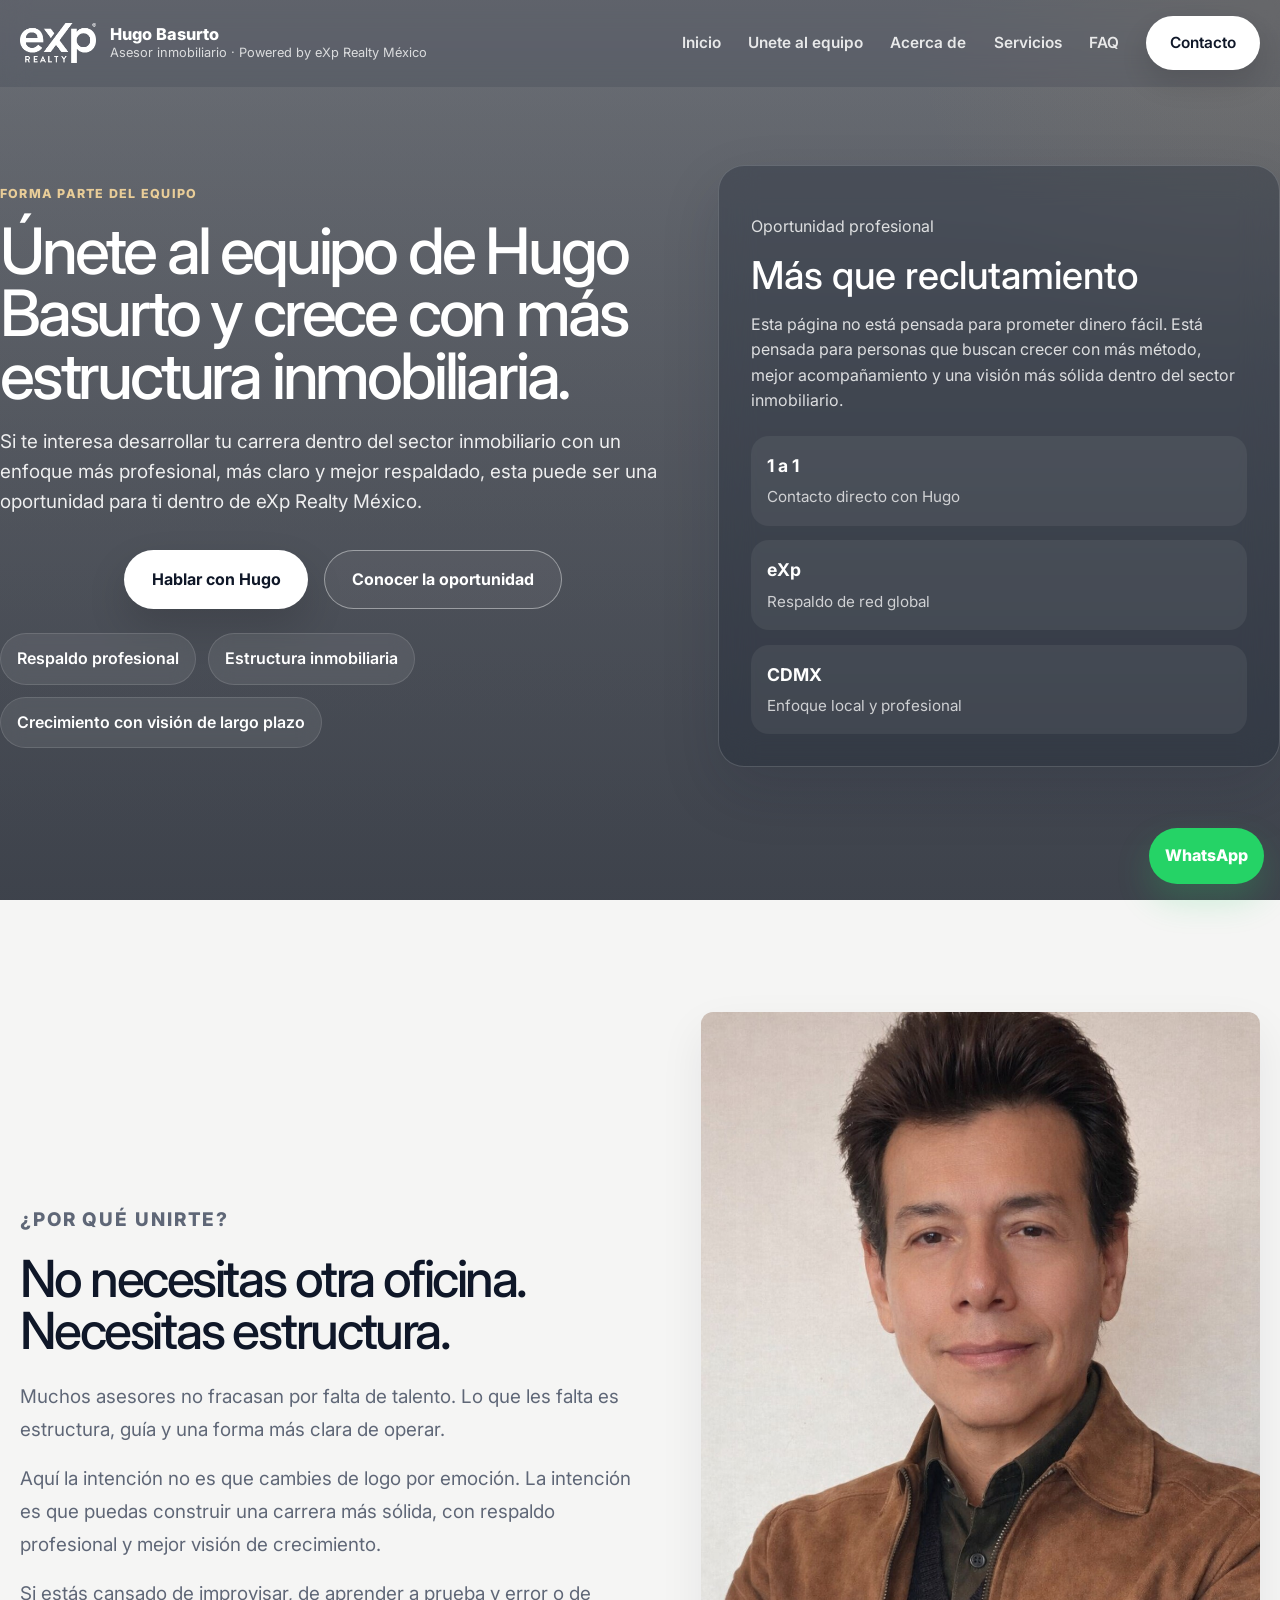
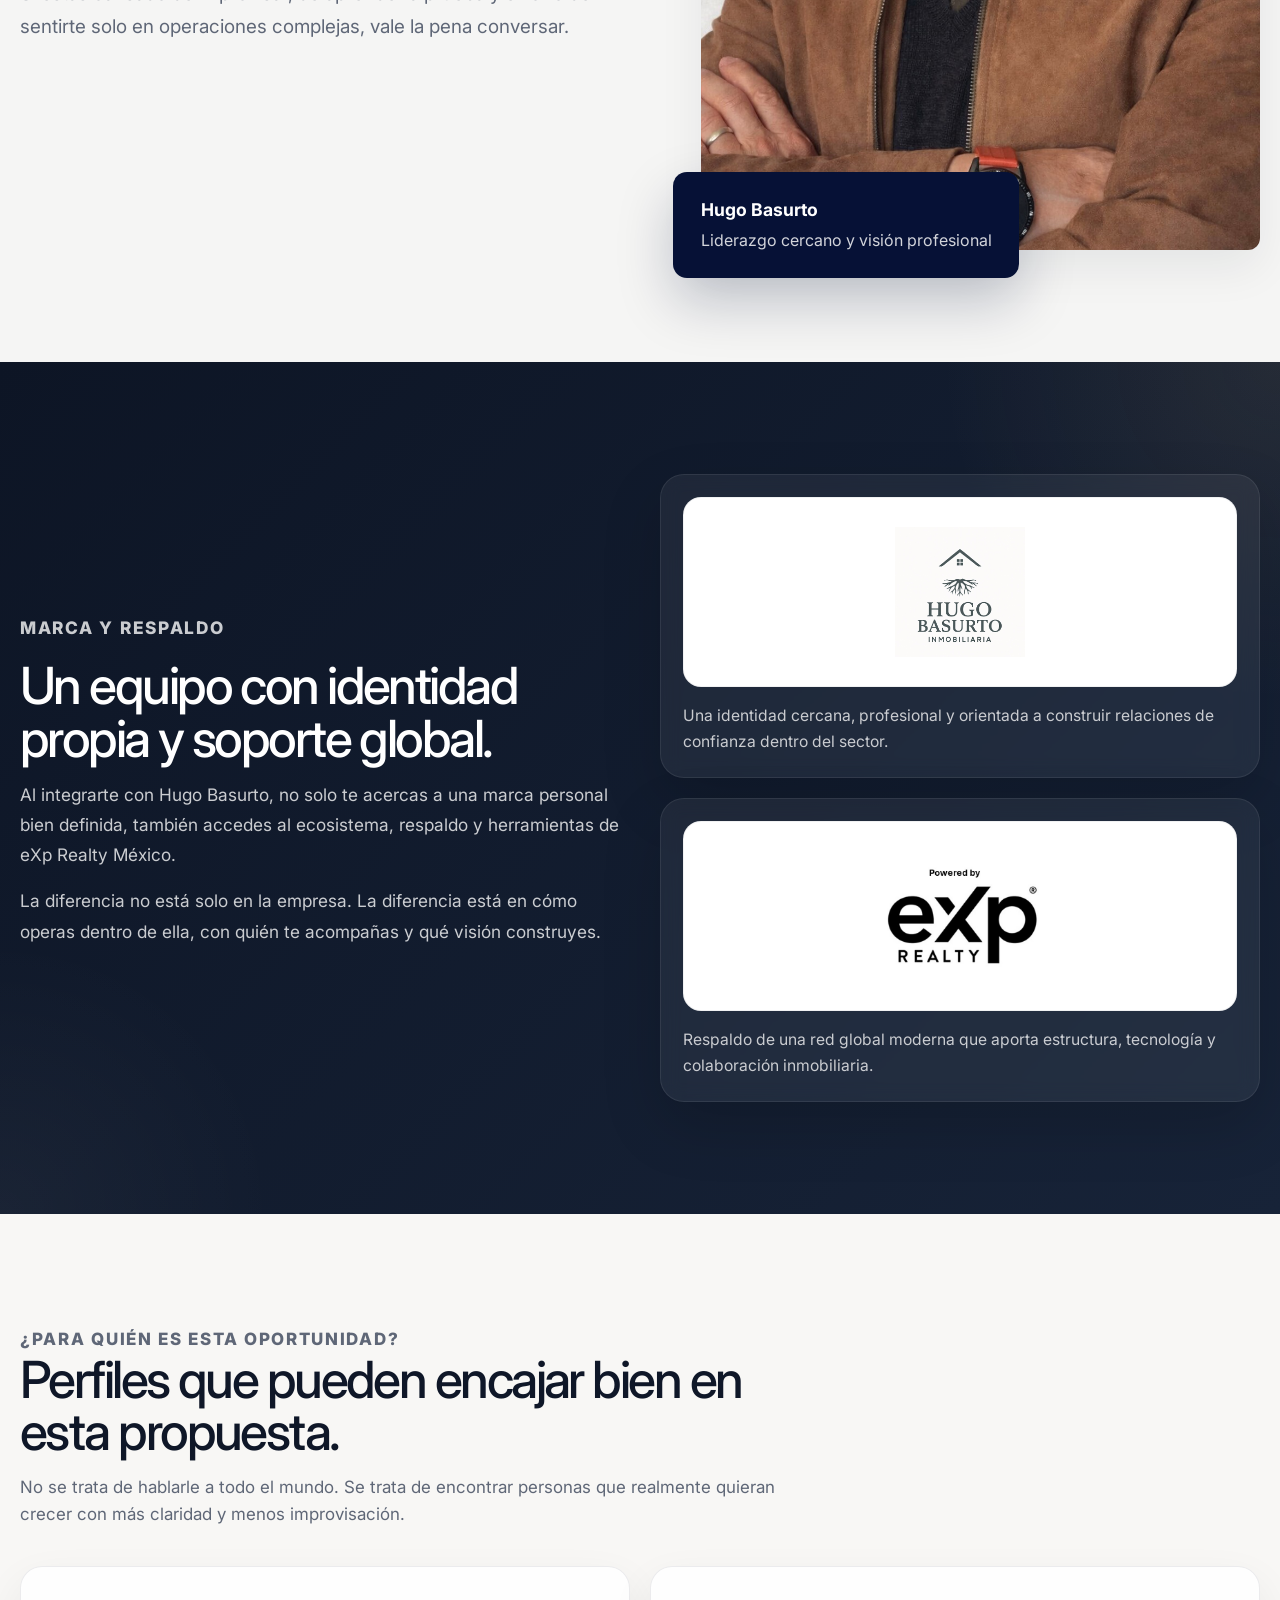
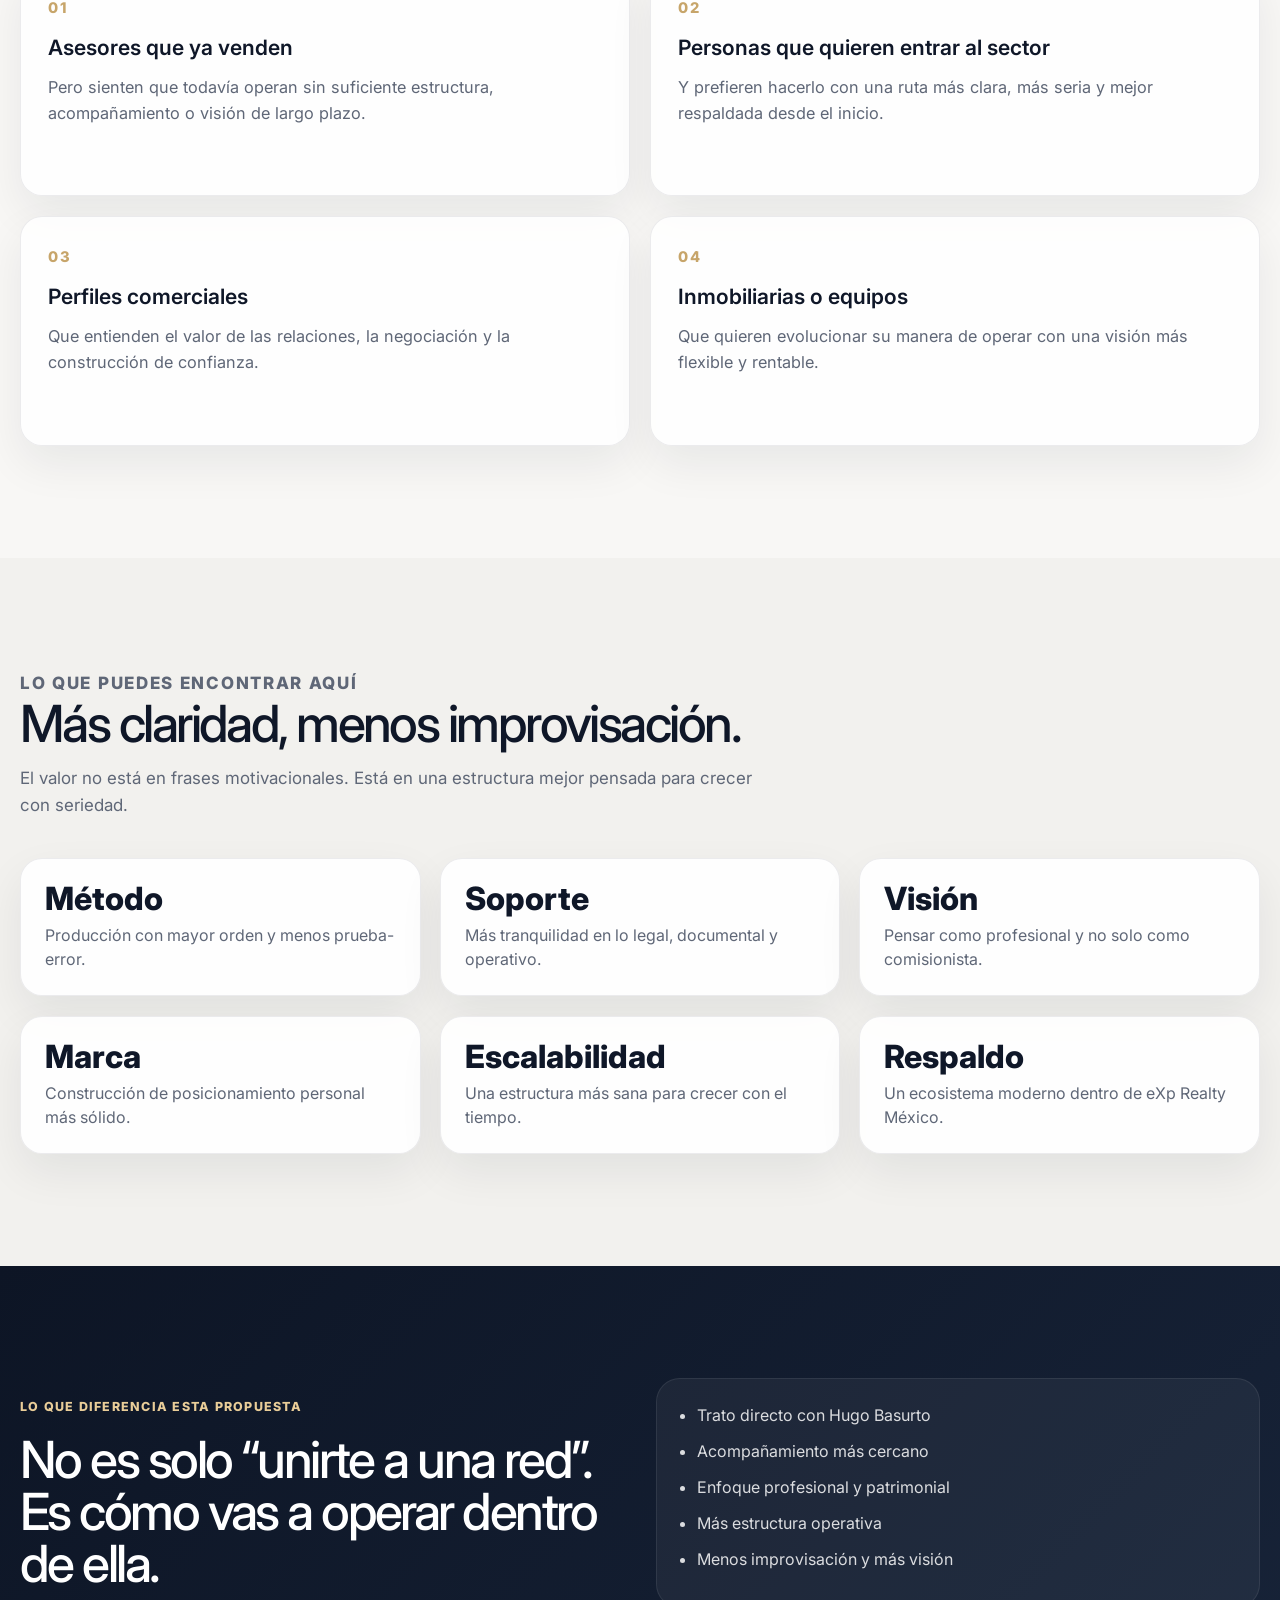
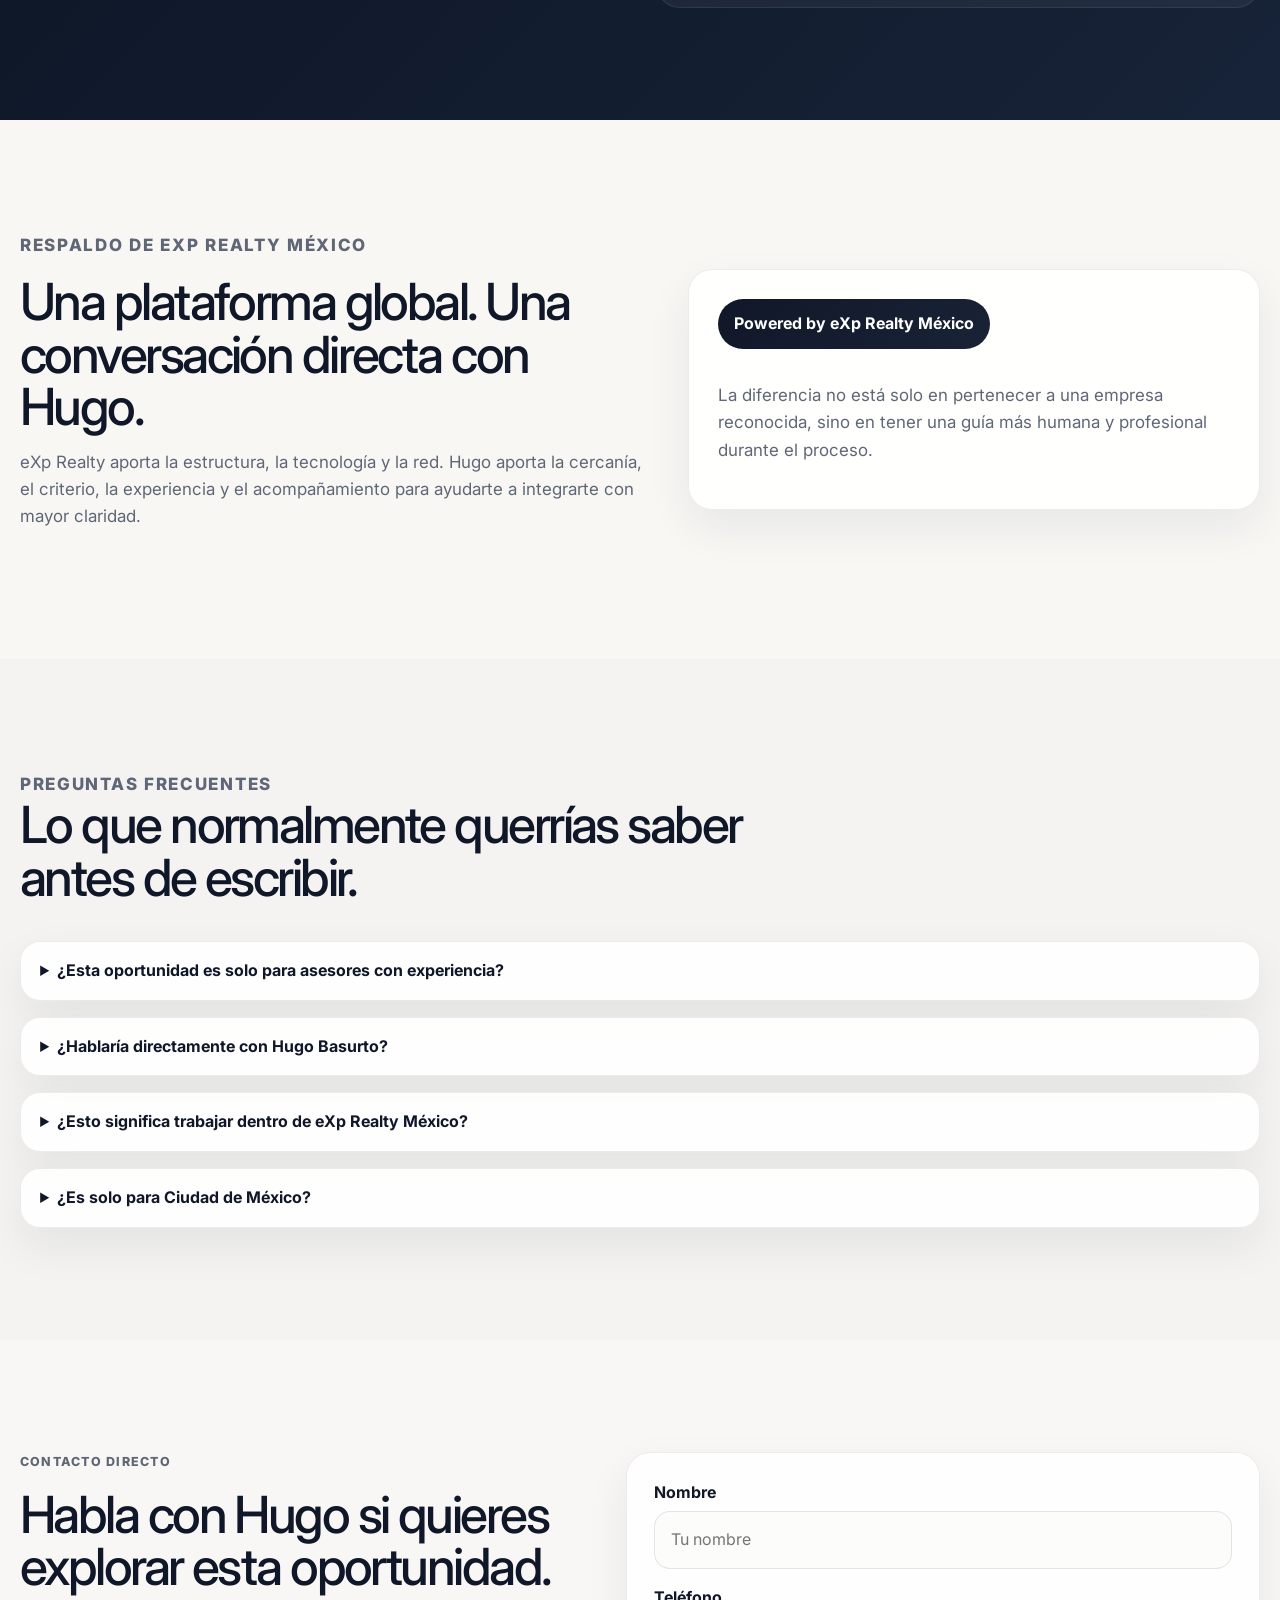
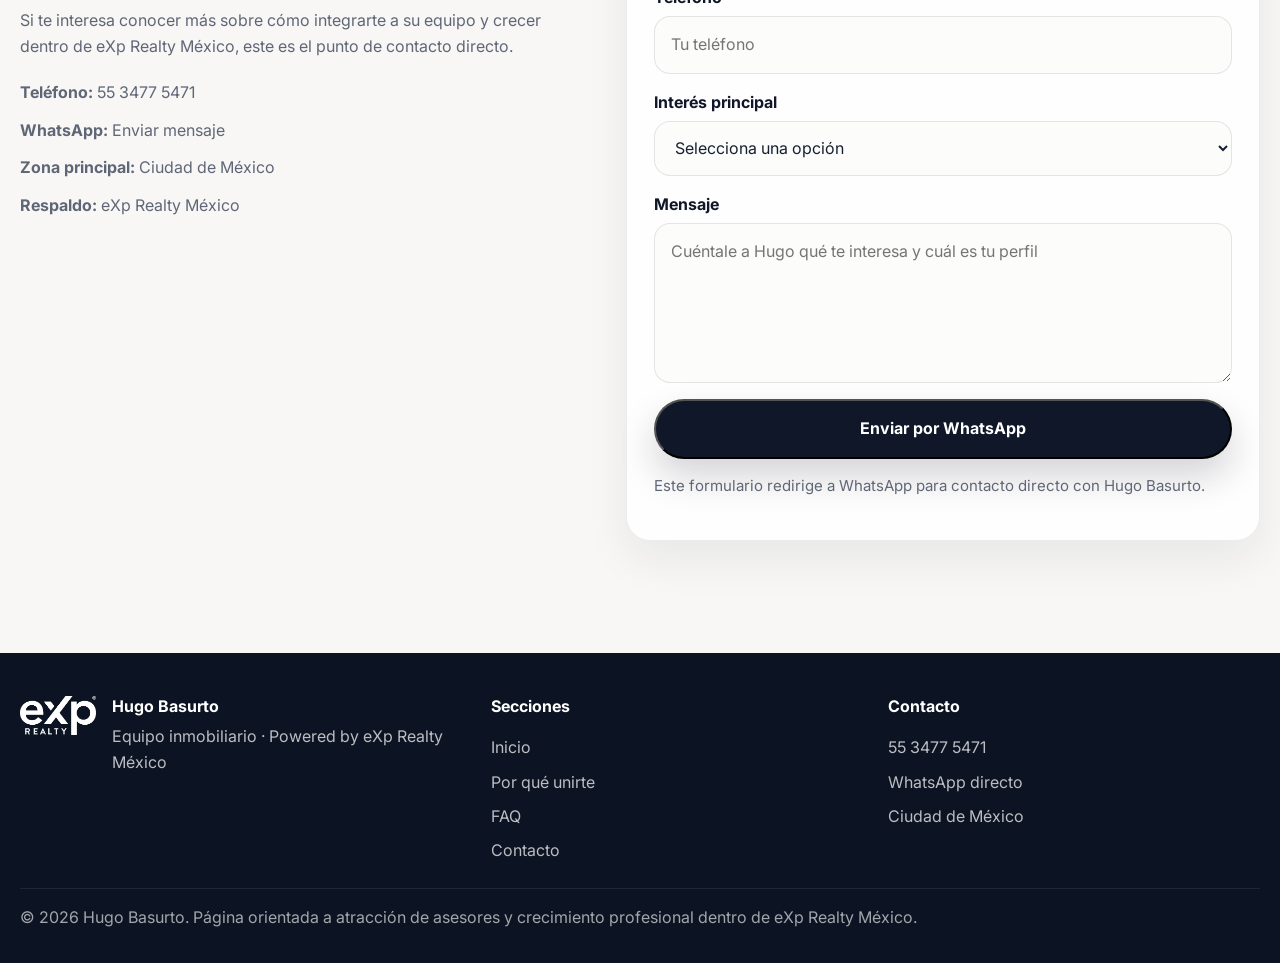
==== unete-equipo.html @ 496cf468 "Finish page, with out email and seo with dominio" ====
<!DOCTYPE html>
<html lang="es-MX">
<head>
  <meta charset="UTF-8" />
  <meta name="viewport" content="width=device-width, initial-scale=1.0" />

  <title>Únete al Equipo de Hugo Basurto | Crece como Asesor Inmobiliario en CDMX</title>
  <meta name="description" content="Únete al equipo de Hugo Basurto dentro de eXp Realty México. Una oportunidad para asesores inmobiliarios que buscan estructura, respaldo, visión profesional y crecimiento en CDMX." />
  <meta name="keywords" content="unete equipo inmobiliario CDMX, asesor inmobiliario eXp Realty México, trabajar en inmobiliaria CDMX, crecimiento asesor inmobiliario, Hugo Basurto equipo inmobiliario, eXp Realty México asesores" />
  <meta name="author" content="Ricardo Kelebra" />
  <meta name="robots" content="index,follow,max-image-preview:large,max-snippet:-1,max-video-preview:-1" />
  <meta name="theme-color" content="#0f1728" />

  <link rel="canonical" href="https://www.raiceshogarfeliz.com/unete-equipo" />

  <meta property="og:type" content="website" />
  <meta property="og:locale" content="es_MX" />
  <meta property="og:title" content="Únete al Equipo de Hugo Basurto" />
  <meta property="og:description" content="Crece como asesor inmobiliario con más estructura, respaldo y visión profesional dentro de eXp Realty México." />
  <meta property="og:url" content="https://www.raiceshogarfeliz.com/unete-equipo" />
  <meta property="og:site_name" content="Hugo Basurto | Equipo Inmobiliario" />
  <meta property="og:image" content="https://www.raiceshogarfeliz.com/assets/og-image.jpg" />

  <meta name="twitter:card" content="summary_large_image" />
  <meta name="twitter:title" content="Únete al Equipo de Hugo Basurto" />
  <meta name="twitter:description" content="Forma parte de un equipo inmobiliario con respaldo, estructura y crecimiento profesional en CDMX." />
  <meta name="twitter:image" content="https://www.raiceshogarfeliz.com/assets/og-image.jpg" />

  <link rel="preconnect" href="https://fonts.googleapis.com" />
  <link rel="preconnect" href="https://fonts.gstatic.com" crossorigin />
  <link href="https://fonts.googleapis.com/css2?family=Inter:wght@400;500;600;700;800&display=swap" rel="stylesheet" />
  <link rel="stylesheet" href="styles.css" />
  <link rel="icon" href="favicon.ico" sizes="any">

  <script type="application/ld+json">
  {
    "@context": "https://schema.org",
    "@graph": [
      {
        "@type": "WebPage",
        "@id": "https://www.raiceshogarfeliz.com/unete-equipo#webpage",
        "url": "https://www.raiceshogarfeliz.com/unete-equipo",
        "name": "Únete al Equipo de Hugo Basurto",
        "description": "Página para asesores inmobiliarios interesados en unirse al equipo de Hugo Basurto dentro de eXp Realty México."
      },
      {
        "@type": "Person",
        "@id": "https://www.raiceshogarfeliz.com/unete-equipo#hugo",
        "name": "Hugo Basurto",
        "jobTitle": "Asesor Inmobiliario",
        "worksFor": {
          "@type": "Organization",
          "name": "eXp Realty México"
        },
        "telephone": "+52-55-3477-5471",
        "url": "https://www.raiceshogarfeliz.com/unete-equipo"
      },
      {
        "@type": "FAQPage",
        "mainEntity": [
          {
            "@type": "Question",
            "name": "¿Esta oportunidad es solo para asesores con experiencia?",
            "acceptedAnswer": {
              "@type": "Answer",
              "text": "No necesariamente. Puede ser valiosa tanto para perfiles con experiencia como para personas que quieren entrar al sector con mejor estructura y acompañamiento."
            }
          },
          {
            "@type": "Question",
            "name": "¿Hablaría directamente con Hugo Basurto?",
            "acceptedAnswer": {
              "@type": "Answer",
              "text": "Sí. El contacto de esta página está pensado para que la conversación sea directa con Hugo."
            }
          },
          {
            "@type": "Question",
            "name": "¿Esto significa trabajar dentro de eXp Realty México?",
            "acceptedAnswer": {
              "@type": "Answer",
              "text": "Sí. La propuesta es integrarte al equipo de Hugo Basurto dentro del ecosistema y respaldo de eXp Realty México."
            }
          },
          {
            "@type": "Question",
            "name": "¿Es solo para Ciudad de México?",
            "acceptedAnswer": {
              "@type": "Answer",
              "text": "El enfoque principal está en CDMX, pero dependiendo del perfil y la conversación, puede haber apertura a otros contextos."
            }
          }
        ]
      }
    ]
  }
  </script>
</head>
<body>
  <a
    class="floating-whatsapp"
    href="https://wa.me/525534775471?text=Hola%20Hugo,%20me%20interesa%20unirme%20a%20tu%20equipo"
    target="_blank"
    rel="noopener"
  >
    WhatsApp
  </a>

  <header class="site-header">
    <div class="container nav-wrap">
      <a href="./index.html" class="brand">
        <span class="brand-mark">
          <img src="./img/exp-realty-logo.png" alt="Powered by eXp Realty" />
        </span>
        <span class="brand-text">
          <strong>Hugo Basurto</strong>
          <small>Asesor inmobiliario · Powered by eXp Realty México</small>
        </span>
      </a>

      <button class="nav-toggle" aria-label="Abrir menú" aria-expanded="false">☰</button>

      <nav class="site-nav">
        <a href="./index.html">Inicio</a>
        <a href="./unete-equipo.html">Unete al equipo</a>
        <a href="./index.html#sobre-hugo">Acerca de</a>
        <a href="./index.html#servicios">Servicios</a>
        <a href="#faq">FAQ</a>
        <a href="#contacto" class="btn btn-nav">Contacto</a>
      </nav>
    </div>
  </header>
  <main>
    <section class="team-hero" id="inicio">
      <div class="team-hero-overlay"></div>
      <div class="container team-hero-grid">
        <div class="team-hero-copy reveal">
          <p class="section-mini-title light">Forma parte del equipo</p>
          <h1>Únete al equipo de Hugo Basurto y crece con más estructura inmobiliaria.</h1>
          <p class="team-hero-text">
            Si te interesa desarrollar tu carrera dentro del sector inmobiliario con un enfoque más profesional,
            más claro y mejor respaldado, esta puede ser una oportunidad para ti dentro de eXp Realty México.
          </p>

          <div class="hero-actions">
            <a
              href="https://wa.me/525534775471?text=Hola%20Hugo,%20me%20interesa%20unirme%20a%20tu%20equipo"
              class="btn btn-light-solid"
              target="_blank"
              rel="noopener"
            >
              Hablar con Hugo
            </a>
            <a href="#porque-unirte" class="btn btn-outline-light">Conocer la oportunidad</a>
          </div>

          <div class="team-hero-points">
            <span>Respaldo profesional</span>
            <span>Estructura inmobiliaria</span>
            <span>Crecimiento con visión de largo plazo</span>
          </div>
        </div>

        <div class="team-hero-side reveal reveal-delay">
          <div class="team-side-card">
            <p class="mini-label">Oportunidad profesional</p>
            <h2>Más que reclutamiento</h2>
            <p>
              Esta página no está pensada para prometer dinero fácil. Está pensada para personas que buscan crecer
              con más método, mejor acompañamiento y una visión más sólida dentro del sector inmobiliario.
            </p>

            <div class="team-mini-stats">
              <article>
                <strong>1 a 1</strong>
                <span>Contacto directo con Hugo</span>
              </article>
              <article>
                <strong>eXp</strong>
                <span>Respaldo de red global</span>
              </article>
              <article>
                <strong>CDMX</strong>
                <span>Enfoque local y profesional</span>
              </article>
            </div>
          </div>
        </div>
      </div>
    </section>

    <section class="section section-editorial" id="porque-unirte">
      <div class="container editorial-grid">
        <div class="editorial-copy reveal">
          <p class="section-mini-title">¿Por qué unirte?</p>
          <h2>No necesitas otra oficina. Necesitas estructura.</h2>
          <p>
            Muchos asesores no fracasan por falta de talento. Lo que les falta es estructura, guía y una forma
            más clara de operar.
          </p>
          <p>
            Aquí la intención no es que cambies de logo por emoción. La intención es que puedas construir una
            carrera más sólida, con respaldo profesional y mejor visión de crecimiento.
          </p>
          <p>
            Si estás cansado de improvisar, de aprender a prueba y error o de sentirte solo en operaciones
            complejas, vale la pena conversar.
          </p>
        </div>

        <div class="editorial-photo-block reveal reveal-delay">
          <div class="editorial-photo-frame">
            <img src="./img/hugo_basurto.jpeg" alt="Hugo Basurto, liderazgo y acompañamiento inmobiliario" />
          </div>

          <div class="editorial-nameplate">
            <strong>Hugo Basurto</strong>
            <span>Liderazgo cercano y visión profesional</span>
          </div>
        </div>
      </div>
    </section>

    <section class="section section-brand-trust-dark">
      <div class="container brand-trust-grid">
        <div class="brand-trust-copy brand-trust-copy-light reveal">
          <p class="section-mini-title section-mini-title-gold">Marca y respaldo</p>
          <h2>Un equipo con identidad propia y soporte global.</h2>
          <p>
            Al integrarte con Hugo Basurto, no solo te acercas a una marca personal bien definida,
            también accedes al ecosistema, respaldo y herramientas de eXp Realty México.
          </p>
          <p>
            La diferencia no está solo en la empresa. La diferencia está en cómo operas dentro de ella,
            con quién te acompañas y qué visión construyes.
          </p>
        </div>

        <div class="brand-logo-cards reveal reveal-delay">
          <article class="logo-card-dark">
            <div class="logo-card-plate">
              <img src="./img/logo-hugo-basurto.jpeg" alt="Logo de Hugo Basurto Inmobiliaria" />
            </div>
            <p>Una identidad cercana, profesional y orientada a construir relaciones de confianza dentro del sector.</p>
          </article>

          <article class="logo-card-dark">
            <div class="logo-card-plate">
              <img src="./img/logo_exp.jpeg" alt="Powered by eXp Realty" />
            </div>
            <p>Respaldo de una red global moderna que aporta estructura, tecnología y colaboración inmobiliaria.</p>
          </article>
        </div>
      </div>
    </section>

    <section class="section services-section">
      <div class="container">
        <div class="section-heading reveal">
          <p class="section-mini-title">¿Para quién es esta oportunidad?</p>
          <h2>Perfiles que pueden encajar bien en esta propuesta.</h2>
          <p>
            No se trata de hablarle a todo el mundo. Se trata de encontrar personas que realmente quieran crecer
            con más claridad y menos improvisación.
          </p>
        </div>

        <div class="services-grid">
          <article class="service-card reveal">
            <span class="service-number">01</span>
            <h3>Asesores que ya venden</h3>
            <p>Pero sienten que todavía operan sin suficiente estructura, acompañamiento o visión de largo plazo.</p>
          </article>

          <article class="service-card reveal">
            <span class="service-number">02</span>
            <h3>Personas que quieren entrar al sector</h3>
            <p>Y prefieren hacerlo con una ruta más clara, más seria y mejor respaldada desde el inicio.</p>
          </article>

          <article class="service-card reveal">
            <span class="service-number">03</span>
            <h3>Perfiles comerciales</h3>
            <p>Que entienden el valor de las relaciones, la negociación y la construcción de confianza.</p>
          </article>

          <article class="service-card reveal">
            <span class="service-number">04</span>
            <h3>Inmobiliarias o equipos</h3>
            <p>Que quieren evolucionar su manera de operar con una visión más flexible y rentable.</p>
          </article>
        </div>
      </div>
    </section>

    <section class="section section-proof">
      <div class="container">
        <div class="section-heading reveal">
          <p class="section-mini-title">Lo que puedes encontrar aquí</p>
          <h2>Más claridad, menos improvisación.</h2>
          <p>
            El valor no está en frases motivacionales. Está en una estructura mejor pensada para crecer con seriedad.
          </p>
        </div>

        <div class="proof-grid">
          <article class="proof-card reveal">
            <strong>Método</strong>
            <span>Producción con mayor orden y menos prueba-error.</span>
          </article>

          <article class="proof-card reveal">
            <strong>Soporte</strong>
            <span>Más tranquilidad en lo legal, documental y operativo.</span>
          </article>

          <article class="proof-card reveal">
            <strong>Visión</strong>
            <span>Pensar como profesional y no solo como comisionista.</span>
          </article>

          <article class="proof-card reveal">
            <strong>Marca</strong>
            <span>Construcción de posicionamiento personal más sólido.</span>
          </article>

          <article class="proof-card reveal">
            <strong>Escalabilidad</strong>
            <span>Una estructura más sana para crecer con el tiempo.</span>
          </article>

          <article class="proof-card reveal">
            <strong>Respaldo</strong>
            <span>Un ecosistema moderno dentro de eXp Realty México.</span>
          </article>
        </div>
      </div>
    </section>

    <section class="section dark-band">
      <div class="container dark-band-grid">
        <div class="reveal">
          <p class="section-mini-title light">Lo que diferencia esta propuesta</p>
          <h2>No es solo “unirte a una red”. Es cómo vas a operar dentro de ella.</h2>
        </div>

        <div class="dark-list reveal reveal-delay">
          <ul>
            <li>Trato directo con Hugo Basurto</li>
            <li>Acompañamiento más cercano</li>
            <li>Enfoque profesional y patrimonial</li>
            <li>Más estructura operativa</li>
            <li>Menos improvisación y más visión</li>
          </ul>
        </div>
      </div>
    </section>

    <section class="section exp-section">
      <div class="container exp-grid">
        <div class="reveal">
          <p class="section-mini-title">Respaldo de eXp Realty México</p>
          <h2>Una plataforma global. Una conversación directa con Hugo.</h2>
          <p>
            eXp Realty aporta la estructura, la tecnología y la red. Hugo aporta la cercanía,
            el criterio, la experiencia y el acompañamiento para ayudarte a integrarte con mayor claridad.
          </p>
        </div>

        <div class="exp-badge-box reveal reveal-delay">
          <span class="exp-badge">Powered by eXp Realty México</span>
          <p>
            La diferencia no está solo en pertenecer a una empresa reconocida, sino en tener una guía más humana
            y profesional durante el proceso.
          </p>
        </div>
      </div>
    </section>

    <section class="section faq-section" id="faq">
      <div class="container">
        <div class="section-heading reveal">
          <p class="section-mini-title">Preguntas frecuentes</p>
          <h2>Lo que normalmente querrías saber antes de escribir.</h2>
        </div>

        <div class="faq-list reveal">
          <details class="faq-item">
            <summary>¿Esta oportunidad es solo para asesores con experiencia?</summary>
            <p>No necesariamente. Puede ser valiosa tanto para perfiles con experiencia como para personas que quieren entrar al sector con mejor estructura y acompañamiento.</p>
          </details>

          <details class="faq-item">
            <summary>¿Hablaría directamente con Hugo Basurto?</summary>
            <p>Sí. El contacto de esta página está pensado para que la conversación sea directa con Hugo.</p>
          </details>

          <details class="faq-item">
            <summary>¿Esto significa trabajar dentro de eXp Realty México?</summary>
            <p>Sí. La propuesta es integrarte al equipo de Hugo Basurto dentro del ecosistema y respaldo de eXp Realty México.</p>
          </details>

          <details class="faq-item">
            <summary>¿Es solo para Ciudad de México?</summary>
            <p>El enfoque principal está en CDMX, pero dependiendo del perfil y la conversación, puede haber apertura a otros contextos.</p>
          </details>
        </div>
      </div>
    </section>

    <section class="section contact-section" id="contacto">
      <div class="container contact-grid">
        <div class="contact-copy reveal">
          <p class="section-mini-title">Contacto directo</p>
          <h2>Habla con Hugo si quieres explorar esta oportunidad.</h2>
          <p>
            Si te interesa conocer más sobre cómo integrarte a su equipo y crecer dentro de eXp Realty México,
            este es el punto de contacto directo.
          </p>

          <ul class="contact-list">
            <li><strong>Teléfono:</strong> <a href="tel:+525534775471">55 3477 5471</a></li>
            <li><strong>WhatsApp:</strong> <a href="https://wa.me/525534775471" target="_blank" rel="noopener">Enviar mensaje</a></li>
            <li><strong>Zona principal:</strong> Ciudad de México</li>
            <li><strong>Respaldo:</strong> eXp Realty México</li>
          </ul>
        </div>

        <form class="contact-form reveal reveal-delay" id="leadForm">
          <div class="form-row">
            <label for="nombre">Nombre</label>
            <input type="text" id="nombre" name="nombre" placeholder="Tu nombre" required />
          </div>

          <div class="form-row">
            <label for="telefono">Teléfono</label>
            <input type="tel" id="telefono" name="telefono" placeholder="Tu teléfono" required />
          </div>

          <div class="form-row">
            <label for="servicio">Interés principal</label>
            <select id="servicio" name="servicio" required>
              <option value="">Selecciona una opción</option>
              <option>Quiero unirme al equipo</option>
              <option>Quiero conocer más sobre eXp Realty</option>
              <option>Tengo experiencia como asesor</option>
              <option>Estoy empezando en el sector</option>
              <option>Quiero hablar directamente con Hugo</option>
            </select>
          </div>

          <div class="form-row">
            <label for="mensaje">Mensaje</label>
            <textarea id="mensaje" name="mensaje" rows="5" placeholder="Cuéntale a Hugo qué te interesa y cuál es tu perfil"></textarea>
          </div>

          <button type="submit" class="btn btn-primary btn-full">Enviar por WhatsApp</button>
          <p class="form-note">Este formulario redirige a WhatsApp para contacto directo con Hugo Basurto.</p>
        </form>
      </div>
    </section>
  </main>

  <footer class="site-footer">
    <div class="container footer-grid">
      <div>
        <div class="footer-brand">
          <span class="footer-logo">
            <img src="./img/exp-realty-logo.png" alt="Powered by eXp Realty" />
          </span>
          <div>
            <strong>Hugo Basurto</strong>
            <p>Equipo inmobiliario · Powered by eXp Realty México</p>
          </div>
        </div>
      </div>

      <div class="footer-column">
        <h3>Secciones</h3>
        <a href="#inicio">Inicio</a>
        <a href="#porque-unirte">Por qué unirte</a>
        <a href="#faq">FAQ</a>
        <a href="#contacto">Contacto</a>
      </div>

      <div class="footer-column">
        <h3>Contacto</h3>
        <a href="tel:+525534775471">55 3477 5471</a>
        <a href="https://wa.me/525534775471" target="_blank" rel="noopener">WhatsApp directo</a>
        <span>Ciudad de México</span>
      </div>
    </div>

    <div class="container footer-bottom">
      <p>© 2026 Hugo Basurto. Página orientada a atracción de asesores y crecimiento profesional dentro de eXp Realty México.</p>
    </div>
  </footer>

  <script src="script.js"></script>
</body>
</html>
---- styles.css ----
:root {
  --navy: #0f1728;
  --navy-soft: #1a2336;
  --gold: #c7a56a;
  --gold-soft: #f4ebdd;
  --ivory: #f7f6f3;
  --stone: #ebe8e3;
  --bg: #f3f3f2;
  --white: #ffffff;
  --text: #172033;
  --muted: #5f6777;
  --border: rgba(15, 23, 40, 0.08);
  --shadow-soft: 0 18px 45px rgba(15, 23, 40, 0.07);
  --shadow-card: 0 24px 60px rgba(15, 23, 40, 0.14);
  --radius-xl: 28px;
  --radius-lg: 20px;
  --radius-md: 14px;
  --container: 1240px;
}

* {
  box-sizing: border-box;
}

html {
  scroll-behavior: smooth;
}

body {
  margin: 0;
  font-family: "Inter", sans-serif;
  background: var(--bg);
  color: var(--text);
  line-height: 1.6;
  overflow-x: hidden;
}

img {
  max-width: 100%;
  display: block;
}

a {
  color: inherit;
  text-decoration: none;
}

button,
input,
select,
textarea {
  font: inherit;
}

.container {
  width: min(var(--container), calc(100% - 2rem));
  margin: 0 auto;
}

/* =========================
   HEADER
========================= */

.site-header {
  position: fixed;
  top: 0;
  left: 0;
  width: 100%;
  z-index: 1000;
  background: rgba(15, 23, 40, 0.12);
  backdrop-filter: blur(14px);
  -webkit-backdrop-filter: blur(14px);
  border-bottom: 1px solid transparent;
  transition: background 0.35s ease, box-shadow 0.35s ease, border-color 0.35s ease;
}

.site-header.scrolled {
  background: rgba(12, 20, 35, 0.82);
  border-bottom: 1px solid rgba(255, 255, 255, 0.08);
  box-shadow: 0 18px 40px rgba(0, 0, 0, 0.16);
}

.nav-wrap {
  min-height: 86px;
  display: flex;
  align-items: center;
  justify-content: space-between;
  gap: 1rem;
}

.brand {
  display: flex;
  align-items: center;
  gap: 0.9rem;
  flex-shrink: 0;
  transition: transform 0.25s ease;
}

.brand:hover {
  transform: translateY(-1px);
}

.brand-mark {
  width: 76px;
  height: 42px;
  display: flex;
  align-items: center;
  justify-content: center;
  transition: transform 0.28s ease;
  flex-shrink: 0;
}

.brand-mark img {
  width: 100%;
  height: 100%;
  object-fit: contain;
}

.brand:hover .brand-mark {
  transform: scale(1.03);
}

.brand-text {
  display: flex;
  flex-direction: column;
  line-height: 1.08;
}

.brand-text strong {
  color: var(--white);
  font-size: 1.02rem;
  font-weight: 800;
}

.brand-text small {
  color: rgba(255, 255, 255, 0.78);
  font-size: 0.8rem;
  margin-top: 0.18rem;
}

.site-nav {
  display: flex;
  align-items: center;
  gap: 1.7rem;
}

.site-nav a {
  position: relative;
  color: rgba(255, 255, 255, 0.86);
  font-weight: 600;
  font-size: 0.96rem;
  transition: color 0.25s ease, transform 0.25s ease, opacity 0.25s ease;
}

.site-nav a:not(.btn-nav)::after {
  content: "";
  position: absolute;
  left: 0;
  bottom: -0.42rem;
  width: 0;
  height: 1px;
  background: rgba(255, 255, 255, 0.95);
  transition: width 0.28s ease;
}

.site-nav a:hover {
  color: var(--white);
  transform: translateY(-1px);
}

.site-nav a:not(.btn-nav):hover::after,
.site-nav a.active:not(.btn-nav)::after {
  width: 100%;
}

.site-nav a.active {
  color: var(--white);
}

.nav-toggle {
  display: none;
  border: 0;
  background: transparent;
  color: var(--white);
  font-size: 1.7rem;
  cursor: pointer;
  transition: transform 0.2s ease, opacity 0.2s ease;
}

.nav-toggle:hover {
  transform: scale(1.08);
  opacity: 0.88;
}

.btn {
  display: inline-flex;
  align-items: center;
  justify-content: center;
  border-radius: 999px;
  font-weight: 700;
  transition: transform 0.22s ease, box-shadow 0.22s ease, background 0.22s ease, color 0.22s ease;
}

.btn:hover {
  transform: translateY(-2px);
}

.btn-nav {
  background: var(--white);
  color: var(--navy) !important;
  padding: 0.95rem 1.5rem;
  box-shadow: 0 14px 28px rgba(0, 0, 0, 0.12);
}

.btn-nav:hover {
  transform: translateY(-2px) scale(1.02);
  box-shadow: 0 18px 34px rgba(0, 0, 0, 0.16);
  background: #f7f7f7;
}

.btn-primary {
  background: var(--navy);
  color: var(--white);
  padding: 0.95rem 1.5rem;
  box-shadow: 0 18px 36px rgba(15, 23, 40, 0.18);
}

.btn-full {
  width: 100%;
}

/* =========================
   HERO PREMIUM
========================= */

.hero-luxury {
  position: relative;
  min-height: 100vh;
  display: flex;
  align-items: center;
  background:
    linear-gradient(rgba(10, 16, 28, 0.34), rgba(10, 16, 28, 0.52)),
    url("https://www.construyehogar.com/wp-content/uploads/2016/01/Casa-moderna-un-piso.jpg") center center / cover no-repeat;
  overflow: hidden;
}

.hero-overlay {
  position: absolute;
  inset: 0;
  background:
    linear-gradient(180deg, rgba(10, 16, 28, 0.18) 0%, rgba(10, 16, 28, 0.44) 100%);
}

.hero-luxury-content {
  position: relative;
  z-index: 2;
  display: flex;
  justify-content: center;
  padding-top: 5rem;
  padding-bottom: 4rem;
}

.hero-glass-card {
  width: 100%;
  max-width: 980px;
  padding: 3.2rem 3rem;
  border-radius: 26px;
  background: rgba(19, 27, 43, 0.26);
  backdrop-filter: blur(18px);
  -webkit-backdrop-filter: blur(18px);
  border: 1px solid rgba(255, 255, 255, 0.18);
  box-shadow: var(--shadow-card);
  text-align: center;
}

.hero-kicker {
  margin: 0 0 1rem;
  color: rgba(255, 255, 255, 0.76);
  text-transform: uppercase;
  letter-spacing: 0.1em;
  font-size: 0.8rem;
  font-weight: 700;
}

.hero-luxury h1 {
  margin: 0 0 1.2rem;
  color: var(--white);
  font-size: clamp(2.8rem, 5vw, 5.1rem);
  line-height: 0.98;
  font-weight: 500;
  letter-spacing: -0.05em;
}

.hero-description {
  max-width: 760px;
  margin: 0 auto;
  color: rgba(255, 255, 255, 0.9);
  font-size: 1.28rem;
  line-height: 1.45;
}

.hero-actions {
  margin-top: 2rem;
  display: flex;
  justify-content: center;
  gap: 1rem;
  flex-wrap: wrap;
}

.btn-light-solid {
  background: var(--white);
  color: var(--navy);
  border-radius: 999px;
  padding: 1rem 1.7rem;
  font-weight: 700;
  box-shadow: 0 18px 40px rgba(0, 0, 0, 0.14);
}

.btn-outline-light {
  border: 1px solid rgba(255, 255, 255, 0.42);
  color: var(--white);
  border-radius: 999px;
  padding: 1rem 1.7rem;
  font-weight: 700;
  background: rgba(255, 255, 255, 0.05);
}

.hero-scroll-indicator {
  position: absolute;
  left: 50%;
  bottom: 1.8rem;
  transform: translateX(-50%);
  z-index: 2;
  color: var(--white);
  font-size: 2rem;
  opacity: 0.85;
}

/* =========================
   GENERALES
========================= */

.section {
  padding: 7rem 0;
}

.section-heading {
  max-width: 760px;
  margin-bottom: 2.4rem;
}

.section-heading h2 {
  margin: 0 0 1rem;
  font-size: clamp(2rem, 4vw, 4rem);
  line-height: 1.02;
  letter-spacing: -0.05em;
  font-weight: 500;
  color: var(--navy);
}

.section-heading p {
  margin: 0;
  color: var(--muted);
  font-size: 1.06rem;
}

.section-mini-title {
  margin: 0 0 1rem;
  color: var(--gold);
  font-weight: 800;
  text-transform: uppercase;
  letter-spacing: 0.1em;
  font-size: 0.78rem;
}

.section-mini-title.light {
  color: #e9cd98;
}

.section-mini-title-gold {
  color: #e3c48e;
}

/* =========================
   EDITORIAL / SOBRE HUGO
========================= */

.section-editorial {
  background: #f5f5f4;
}

.editorial-grid {
  display: grid;
  grid-template-columns: 1.05fr 0.95fr;
  gap: 4rem;
  align-items: center;
}

.editorial-copy h2 {
  margin: 0 0 1.5rem;
  font-size: clamp(2.2rem, 4vw, 4.3rem);
  line-height: 1.02;
  letter-spacing: -0.05em;
  font-weight: 500;
  color: var(--navy);
}

.editorial-copy p {
  margin: 0 0 1rem;
  max-width: 720px;
  color: var(--muted);
  font-size: 1.18rem;
  line-height: 1.75;
}

.editorial-actions {
  margin-top: 2rem;
  display: flex;
  gap: 1.4rem;
  flex-wrap: wrap;
}

.link-action {
  color: var(--navy);
  font-weight: 700;
  font-size: 1.02rem;
  position: relative;
}

.link-action::after {
  content: "";
  display: block;
  width: 100%;
  height: 1px;
  background: var(--navy);
  margin-top: 0.35rem;
}

.link-action.secondary {
  color: var(--gold);
}

.link-action.secondary::after {
  background: var(--gold);
}

.editorial-photo-block {
  position: relative;
}

.editorial-photo-frame {
  border-radius: 12px;
  overflow: hidden;
  background: #eceae8;
  box-shadow: var(--shadow-soft);
}

.editorial-photo-frame img {
  width: 100%;
  height: 100%;
  object-fit: cover;
}

.editorial-nameplate {
  position: absolute;
  left: -28px;
  bottom: -28px;
  min-width: 260px;
  background: #061136;
  color: var(--white);
  border-radius: 14px;
  padding: 1.5rem 1.7rem;
  box-shadow: 0 24px 55px rgba(6, 17, 54, 0.22);
}

.editorial-nameplate strong {
  display: block;
  font-size: 1.1rem;
  margin-bottom: 0.25rem;
}

.editorial-nameplate span {
  color: rgba(255, 255, 255, 0.82);
}

/* =========================
   BRAND / TRUST DARK
========================= */

.section-brand-trust-dark {
  background: linear-gradient(135deg, #0d1525 0%, #172338 100%);
  position: relative;
  overflow: hidden;
}

.section-brand-trust-dark::before {
  content: "";
  position: absolute;
  inset: 0;
  background:
    radial-gradient(circle at top right, rgba(199, 165, 106, 0.10), transparent 22%),
    radial-gradient(circle at bottom left, rgba(255, 255, 255, 0.04), transparent 18%);
  pointer-events: none;
}

.section-brand-trust-dark .brand-trust-grid {
  position: relative;
  z-index: 1;
}

.brand-trust-grid {
  display: grid;
  grid-template-columns: 1fr 1fr;
  gap: 2.5rem;
  align-items: center;
}

.brand-trust-copy-light h2 {
  margin: 0 0 1rem;
  font-size: clamp(2rem, 4vw, 4rem);
  line-height: 1.02;
  letter-spacing: -0.05em;
  font-weight: 500;
  color: #ffffff;
}

.brand-trust-copy-light p {
  margin: 0 0 1rem;
  color: rgba(255, 255, 255, 0.78);
  font-size: 1.08rem;
  line-height: 1.75;
  max-width: 700px;
}

.brand-logo-cards {
  display: grid;
  gap: 1.2rem;
}

.logo-card-dark {
  background: rgba(255, 255, 255, 0.06);
  border: 1px solid rgba(255, 255, 255, 0.08);
  border-radius: 24px;
  padding: 1.4rem;
  box-shadow: 0 24px 60px rgba(0, 0, 0, 0.16);
  backdrop-filter: blur(10px);
  -webkit-backdrop-filter: blur(10px);
}

.logo-card-plate {
  background-color: #ffffff;
  border: 1px solid rgba(15, 23, 40, 0.06);
  border-radius: 18px;
  min-height: 190px;
  display: flex;
  align-items: center;
  justify-content: center;
  padding: 1.4rem;
  overflow: hidden;
}

.logo-card-plate img {
  max-width: 100%;
  max-height: 130px;
  object-fit: contain;
  display: block;
}

.logo-card-dark p {
  margin: 1rem 0 0;
  color: rgba(255, 255, 255, 0.76);
  font-size: 0.98rem;
  line-height: 1.65;
}

/* =========================
   VISUAL SHOWCASE
========================= */

.section-visual-showcase {
  background: #f1f1f0;
  padding-top: 2rem;
  padding-bottom: 6rem;
}

.visual-grid {
  display: grid;
  grid-template-columns: repeat(3, 1fr);
  gap: 2rem;
}

.visual-card {
  border-radius: 12px;
  overflow: hidden;
  background: var(--white);
  box-shadow: 0 18px 40px rgba(15, 23, 40, 0.08);
}

.visual-card img {
  width: 100%;
  height: 420px;
  object-fit: cover;
  display: block;
}

/* =========================
   SERVICES
========================= */

.services-section {
  background: #f8f7f5;
}

.services-grid {
  display: grid;
  grid-template-columns: repeat(2, 1fr);
  gap: 1.2rem;
}

.service-card {
  min-height: 230px;
  background: rgba(255, 255, 255, 0.84);
  border: 1px solid rgba(15, 23, 40, 0.08);
  border-radius: 22px;
  padding: 1.7rem;
  box-shadow: var(--shadow-soft);
}

.service-number {
  display: inline-block;
  margin-bottom: 1rem;
  color: var(--gold);
  font-weight: 800;
  font-size: 0.92rem;
  letter-spacing: 0.12em;
}

.service-card h3 {
  margin: 0 0 0.85rem;
  color: var(--navy);
  font-size: 1.32rem;
  font-weight: 600;
  line-height: 1.15;
}

.service-card p {
  margin: 0;
  color: var(--muted);
  font-size: 1.02rem;
}

/* =========================
   PROOF
========================= */

.section-proof {
  background: #f2f1ee;
}

.proof-grid {
  display: grid;
  grid-template-columns: repeat(3, 1fr);
  gap: 1.2rem;
}

.proof-card {
  background: rgba(255, 255, 255, 0.9);
  border: 1px solid rgba(15, 23, 40, 0.08);
  border-radius: 22px;
  padding: 1.5rem;
  box-shadow: var(--shadow-soft);
}

.proof-card strong {
  display: block;
  color: var(--navy);
  font-size: 2rem;
  line-height: 1;
  margin-bottom: 0.55rem;
  font-weight: 800;
}

.proof-card span {
  display: block;
  color: var(--muted);
  font-size: 1rem;
  line-height: 1.5;
}

.proof-logo-row {
  margin-top: 2rem;
  display: grid;
  grid-template-columns: 260px 1fr;
  gap: 1.5rem;
  align-items: center;
}

.proof-logo-box {
  background: #fff;
  border: 1px solid rgba(15, 23, 40, 0.06);
  border-radius: 20px;
  padding: 1rem;
  min-height: 150px;
  display: flex;
  align-items: center;
  justify-content: center;
  box-shadow: var(--shadow-soft);
}

.proof-logo-box img {
  max-width: 100%;
  max-height: 100px;
  object-fit: contain;
}

.proof-logo-row p {
  margin: 0;
  color: var(--muted);
  font-size: 1.04rem;
  line-height: 1.75;
}

/* =========================
   DARK BAND
========================= */

.dark-band {
  background: linear-gradient(135deg, #0d1525 0%, #172338 100%);
  color: var(--white);
}

.dark-band-grid {
  display: grid;
  grid-template-columns: 1fr 1fr;
  gap: 2rem;
  align-items: center;
}

.dark-band h2 {
  margin: 0;
  color: var(--white);
  font-size: clamp(2rem, 4vw, 4rem);
  line-height: 1.02;
  letter-spacing: -0.05em;
  font-weight: 500;
}

.dark-list {
  background: rgba(255, 255, 255, 0.05);
  border: 1px solid rgba(255, 255, 255, 0.08);
  border-radius: 24px;
  padding: 1.5rem;
}

.dark-list ul {
  margin: 0;
  padding-left: 1rem;
}

.dark-list li {
  color: rgba(255, 255, 255, 0.84);
  margin-bottom: 0.65rem;
}

/* =========================
   PROCESS
========================= */

.process-section {
  background: #f4f3f1;
}

.process-grid {
  display: grid;
  grid-template-columns: repeat(2, 1fr);
  gap: 1.3rem;
}

.process-card {
  background: rgba(255, 255, 255, 0.88);
  border: 1px solid rgba(15, 23, 40, 0.08);
  border-radius: 22px;
  padding: 1.7rem;
  box-shadow: var(--shadow-soft);
}

.process-step {
  display: inline-block;
  margin-bottom: 0.9rem;
  background: var(--gold-soft);
  color: #8b6a33;
  padding: 0.48rem 0.76rem;
  border-radius: 999px;
  font-weight: 700;
  font-size: 0.84rem;
}

.process-card h3 {
  margin: 0 0 1rem;
  color: var(--navy);
  font-size: 1.3rem;
  font-weight: 600;
}

.process-card ol {
  margin: 0;
  padding-left: 1rem;
}

.process-card li {
  color: var(--muted);
  margin-bottom: 0.55rem;
}

/* =========================
   EXP
========================= */

.exp-section {
  background: #f8f7f4;
}

.exp-grid {
  display: grid;
  grid-template-columns: 1fr 0.9fr;
  gap: 2rem;
  align-items: center;
}

.exp-grid h2 {
  margin: 0 0 1rem;
  font-size: clamp(2rem, 4vw, 4rem);
  line-height: 1.02;
  letter-spacing: -0.05em;
  font-weight: 500;
  color: var(--navy);
}

.exp-grid p {
  color: var(--muted);
  font-size: 1.06rem;
}

.exp-badge-box {
  background: rgba(255, 255, 255, 0.9);
  border: 1px solid rgba(15, 23, 40, 0.08);
  border-radius: 24px;
  padding: 1.8rem;
  box-shadow: var(--shadow-soft);
}

.exp-badge {
  display: inline-block;
  background: linear-gradient(135deg, var(--navy), var(--navy-soft));
  color: var(--white);
  padding: 0.78rem 1rem;
  border-radius: 999px;
  font-weight: 700;
  margin-bottom: 1rem;
}

/* =========================
   FAQ
========================= */

.faq-section {
  background: #f4f3f1;
}

.faq-list {
  display: grid;
  gap: 1rem;
}

.faq-item {
  background: rgba(255, 255, 255, 0.9);
  border: 1px solid rgba(15, 23, 40, 0.08);
  border-radius: 20px;
  padding: 1rem 1.2rem;
  box-shadow: var(--shadow-soft);
}

.faq-item[open] {
  border-color: #e7d6b5;
  box-shadow: 0 20px 40px rgba(15, 23, 40, 0.06);
}

summary {
  cursor: pointer;
  color: var(--navy);
  font-weight: 700;
}

.faq-item p {
  margin: 0.8rem 0 0;
  color: var(--muted);
}

/* =========================
   CONTACT
========================= */

.contact-section {
  background: #f8f7f5;
}

.contact-grid {
  display: grid;
  grid-template-columns: 0.95fr 1.05fr;
  gap: 2rem;
  align-items: start;
}

.contact-copy h2 {
  margin: 0 0 1rem;
  font-size: clamp(2rem, 4vw, 4rem);
  line-height: 1.02;
  letter-spacing: -0.05em;
  font-weight: 500;
  color: var(--navy);
}

.contact-copy p {
  color: var(--muted);
}

.contact-list {
  list-style: none;
  padding: 0;
  margin: 1.3rem 0 0;
}

.contact-list li {
  margin-bottom: 0.75rem;
  color: var(--muted);
}

.contact-form {
  background: rgba(255, 255, 255, 0.88);
  border: 1px solid rgba(15, 23, 40, 0.08);
  border-radius: 24px;
  padding: 1.7rem;
  box-shadow: var(--shadow-soft);
}

.form-row {
  display: flex;
  flex-direction: column;
  margin-bottom: 1rem;
}

label {
  color: var(--navy);
  font-weight: 700;
  margin-bottom: 0.35rem;
}

input,
select,
textarea {
  width: 100%;
  border: 1px solid rgba(15, 23, 40, 0.1);
  border-radius: 16px;
  padding: 0.95rem 1rem;
  background: #fcfcfb;
  color: var(--text);
}

input:focus,
select:focus,
textarea:focus {
  outline: 2px solid rgba(15, 23, 40, 0.08);
  border-color: var(--navy);
}

.form-note {
  margin-top: 0.9rem;
  color: var(--muted);
  font-size: 0.94rem;
}

/* =========================
   FOOTER
========================= */

.site-footer {
  background: #0c1423;
  color: var(--white);
  padding-top: 2.6rem;
}

.footer-grid {
  display: grid;
  grid-template-columns: 1.2fr 1fr 1fr;
  gap: 1.5rem;
  align-items: start;
}

.footer-brand {
  display: flex;
  gap: 1rem;
  align-items: flex-start;
}

.footer-logo {
  width: 76px;
  height: 42px;
  display: flex;
  align-items: center;
  justify-content: center;
  flex-shrink: 0;
}

.footer-logo img {
  width: 100%;
  height: 100%;
  object-fit: contain;
}

.footer-brand strong {
  display: block;
  margin-bottom: 0.25rem;
}

.footer-brand p {
  margin: 0;
  color: rgba(255, 255, 255, 0.72);
}

.footer-column {
  display: flex;
  flex-direction: column;
  gap: 0.55rem;
}

.footer-column h3 {
  margin: 0 0 0.4rem;
  font-size: 1rem;
}

.footer-column a,
.footer-column span {
  color: rgba(255, 255, 255, 0.72);
}

.footer-bottom {
  border-top: 1px solid rgba(255, 255, 255, 0.08);
  padding: 1rem 0 2rem;
  margin-top: 1.5rem;
}

.footer-bottom p {
  margin: 0;
  color: rgba(255, 255, 255, 0.62);
}

/* =========================
   FLOATING WHATSAPP
========================= */

.floating-whatsapp {
  position: fixed;
  right: 1rem;
  bottom: 1rem;
  z-index: 1001;
  background: #25d366;
  color: #fff;
  font-weight: 800;
  padding: 0.95rem 1rem;
  border-radius: 999px;
  box-shadow: 0 16px 34px rgba(37, 211, 102, 0.22);
  transition: transform 0.25s ease;
}

.floating-whatsapp:hover {
  transform: translateY(-3px);
}

/* =========================
   REVEAL
========================= */

.reveal {
  opacity: 0;
  transform: translateY(28px);
  transition: opacity 0.8s ease, transform 0.8s ease;
}

.reveal-delay {
  transition-delay: 0.12s;
}

.reveal.is-visible {
  opacity: 1;
  transform: translateY(0);
}

/* =========================
   HOVER PREMIUM
========================= */

.service-card,
.process-card,
.exp-badge-box,
.contact-form,
.visual-card,
.faq-item,
.logo-card-dark,
.proof-card {
  transition: transform 0.3s ease, box-shadow 0.3s ease, border-color 0.3s ease;
}

.service-card:hover,
.process-card:hover,
.exp-badge-box:hover,
.contact-form:hover,
.visual-card:hover,
.faq-item:hover,
.logo-card-dark:hover,
.proof-card:hover {
  transform: translateY(-6px);
  box-shadow: 0 24px 55px rgba(15, 23, 40, 0.1);
}

/* =========================
   MOBILE NAV FIX DEFINITIVO
========================= */

@media (max-width: 980px) {
  .nav-toggle {
    display: block;
  }

  .site-nav {
    position: absolute;
    top: 86px;
    left: 0;
    right: 0;
    display: flex;
    flex-direction: column;
    align-items: flex-start;
    gap: 1rem;
    padding: 1rem;
    background: rgba(12, 20, 35, 0.96);
    backdrop-filter: blur(16px);
    -webkit-backdrop-filter: blur(16px);
    border-bottom: 1px solid rgba(255, 255, 255, 0.08);
    opacity: 0;
    visibility: hidden;
    transform: translateY(-12px);
    pointer-events: none;
    transition: opacity 0.28s ease, transform 0.28s ease, visibility 0.28s ease;
  }

  .site-nav.open {
    opacity: 1;
    visibility: visible;
    transform: translateY(0);
    pointer-events: auto;
  }

  .site-nav a {
    color: var(--white);
  }

  .site-nav a:not(.btn-nav)::after {
    display: none;
  }

  .editorial-grid,
  .brand-trust-grid,
  .visual-grid,
  .services-grid,
  .proof-grid,
  .dark-band-grid,
  .process-grid,
  .exp-grid,
  .contact-grid,
  .footer-grid,
  .proof-logo-row {
    grid-template-columns: 1fr;
  }

  .hero-glass-card {
    padding: 2.5rem 2rem;
  }

  .hero-description {
    font-size: 1.1rem;
  }

  .proof-grid {
    grid-template-columns: 1fr 1fr;
  }
}

@media (max-width: 640px) {
  .nav-wrap {
    min-height: 78px;
  }

  .site-nav {
    top: 78px;
  }

  .brand-text {
    max-width: 170px;
  }

  .section {
    padding: 4.8rem 0;
  }

  .hero-luxury {
    min-height: 88vh;
  }

  .hero-luxury-content {
    padding-top: 4rem;
    padding-bottom: 3rem;
  }

  .hero-glass-card {
    padding: 2rem 1.25rem;
  }

  .hero-luxury h1 {
    font-size: 2.5rem;
  }

  .hero-description {
    font-size: 1rem;
  }

  .hero-actions,
  .editorial-actions {
    flex-direction: column;
  }

  .btn-light-solid,
  .btn-outline-light,
  .btn-nav {
    width: 100%;
    justify-content: center;
  }

  .editorial-nameplate {
    position: relative;
    left: auto;
    bottom: auto;
    margin-top: -1rem;
    width: fit-content;
    min-width: auto;
  }

  .visual-card img {
    height: 260px;
  }

  .proof-grid {
    grid-template-columns: 1fr;
  }

  .logo-card-plate {
    min-height: 150px;
  }

  .logo-card-plate img {
    max-height: 100px;
  }

  .proof-logo-box {
    min-height: 120px;
  }

  .floating-whatsapp {
    left: 1rem;
    right: 1rem;
    text-align: center;
  }
}


/* =========================
   TEAM PAGE HERO
========================= */

.team-hero {
  position: relative;
  min-height: 100vh;
  display: flex;
  align-items: center;
  background:
    linear-gradient(rgba(10, 16, 28, 0.48), rgba(10, 16, 28, 0.62)),
    url("https://www.construyehogar.com/wp-content/uploads/2016/01/Casa-moderna-un-piso.jpg") center center / cover no-repeat;
  overflow: hidden;
}

.team-hero-overlay {
  position: absolute;
  inset: 0;
  background:
    radial-gradient(circle at top right, rgba(199, 165, 106, 0.10), transparent 24%),
    linear-gradient(180deg, rgba(10, 16, 28, 0.20) 0%, rgba(10, 16, 28, 0.42) 100%);
}

.team-hero-grid {
  position: relative;
  z-index: 2;
  width: 100%;
  display: grid;
  grid-template-columns: 1.1fr 0.9fr;
  gap: 2rem;
  align-items: center;
  padding-top: 6rem;
  padding-bottom: 4rem;
}

.team-hero-copy h1 {
  margin: 0 0 1.2rem;
  color: var(--white);
  font-size: clamp(2.7rem, 5vw, 5rem);
  line-height: 0.98;
  letter-spacing: -0.05em;
  font-weight: 500;
}

.team-hero-text {
  max-width: 760px;
  color: rgba(255, 255, 255, 0.9);
  font-size: 1.18rem;
  line-height: 1.6;
}

.team-hero-points {
  display: flex;
  flex-wrap: wrap;
  gap: 0.75rem;
  margin-top: 1.5rem;
}

.team-hero-points span {
  padding: 0.75rem 1rem;
  border-radius: 999px;
  background: rgba(255, 255, 255, 0.08);
  border: 1px solid rgba(255, 255, 255, 0.12);
  color: var(--white);
  font-weight: 600;
  backdrop-filter: blur(10px);
}

.team-side-card {
  background: rgba(19, 27, 43, 0.30);
  backdrop-filter: blur(18px);
  -webkit-backdrop-filter: blur(18px);
  border: 1px solid rgba(255, 255, 255, 0.16);
  border-radius: 26px;
  padding: 2rem;
  box-shadow: var(--shadow-card);
}

.team-side-card h2 {
  color: var(--white);
  margin: 0 0 1rem;
  font-size: clamp(1.7rem, 3vw, 2.4rem);
  line-height: 1.05;
  font-weight: 500;
}

.team-side-card p {
  color: rgba(255, 255, 255, 0.82);
}

.team-mini-stats {
  display: grid;
  grid-template-columns: 1fr;
  gap: 0.9rem;
  margin-top: 1.4rem;
}

.team-mini-stats article {
  background: rgba(255, 255, 255, 0.06);
  border-radius: 18px;
  padding: 1rem;
}

.team-mini-stats strong {
  display: block;
  color: var(--white);
  font-size: 1.1rem;
  margin-bottom: 0.25rem;
}

.team-mini-stats span {
  color: rgba(255, 255, 255, 0.74);
  font-size: 0.95rem;
}

/* =========================
   TEAM PAGE RESPONSIVE
========================= */

@media (max-width: 980px) {
  .team-hero-grid {
    grid-template-columns: 1fr;
  }
}

@media (max-width: 640px) {
  .team-hero {
    min-height: 88vh;
  }

  .team-hero-grid {
    padding-top: 5rem;
    padding-bottom: 3rem;
  }

  .team-hero-copy h1 {
    font-size: 2.5rem;
  }

  .team-hero-text {
    font-size: 1rem;
  }

  .team-hero-points {
    flex-direction: column;
  }
}
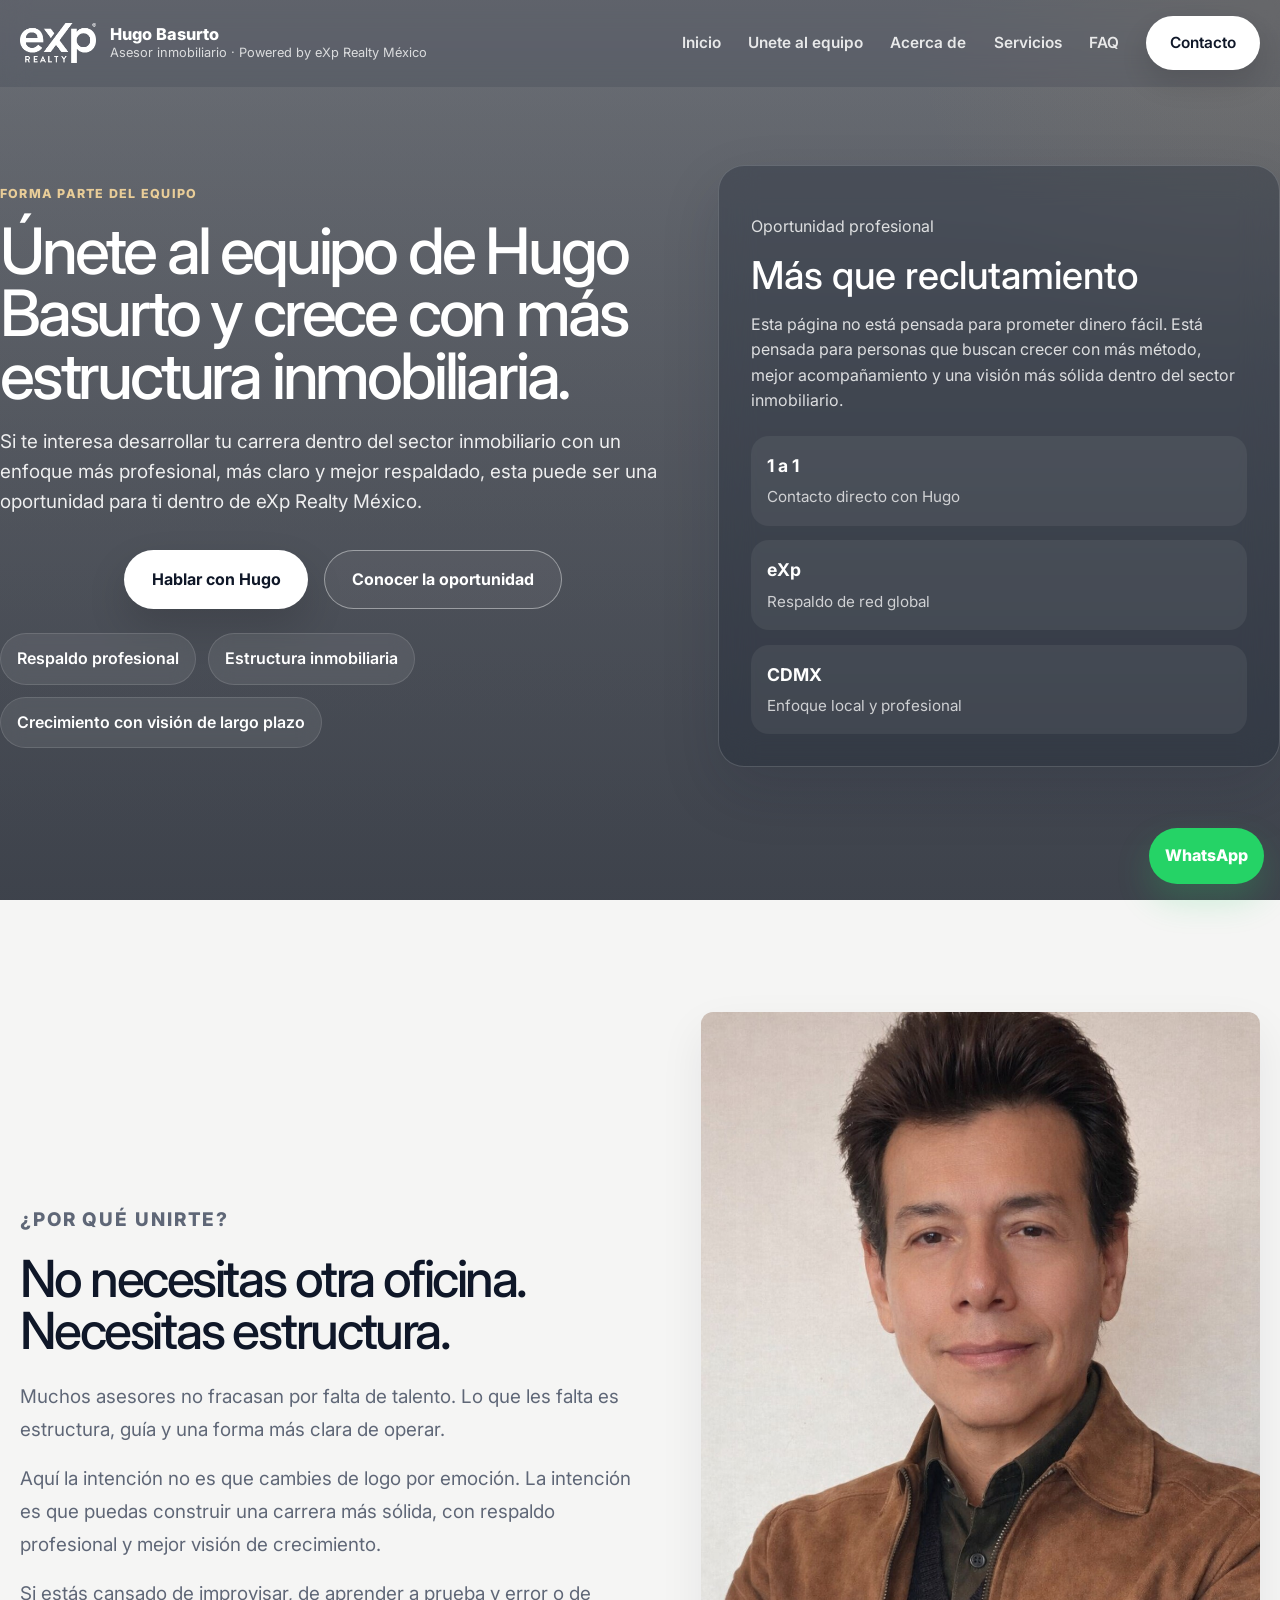
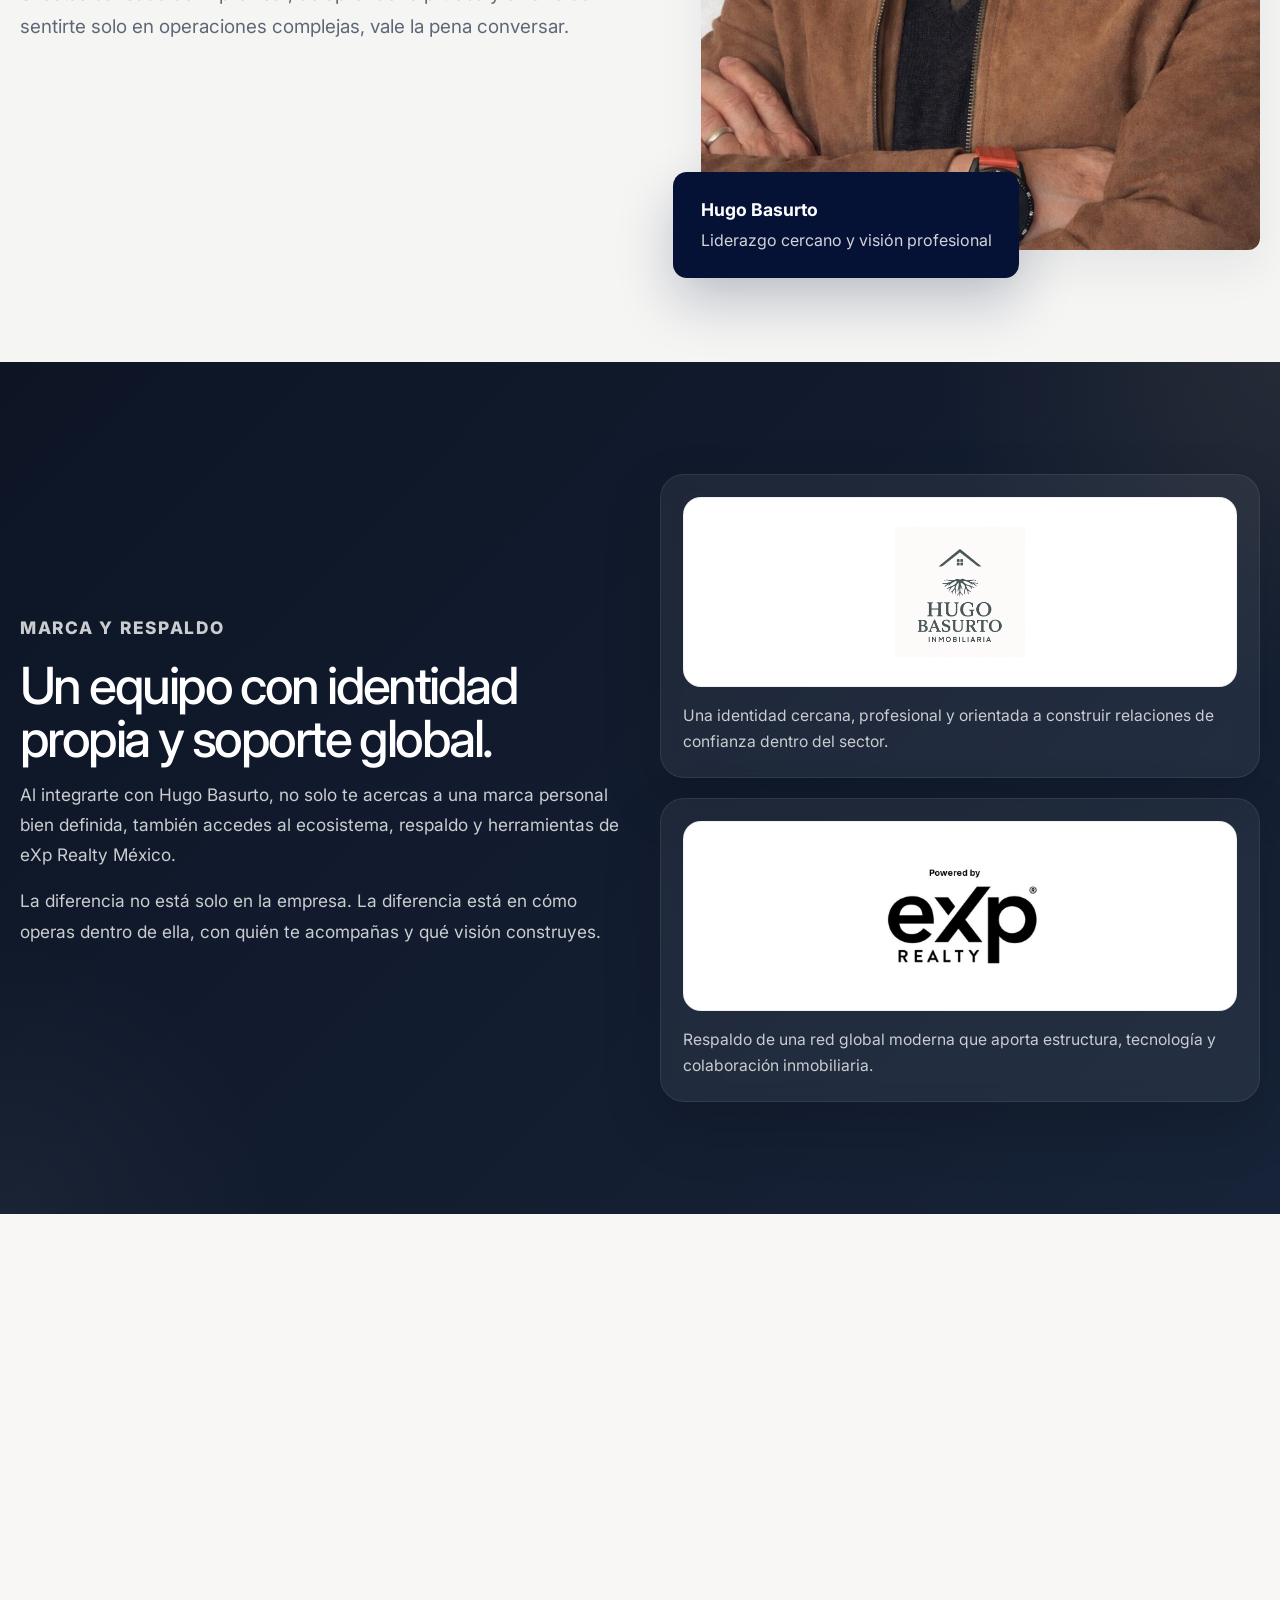
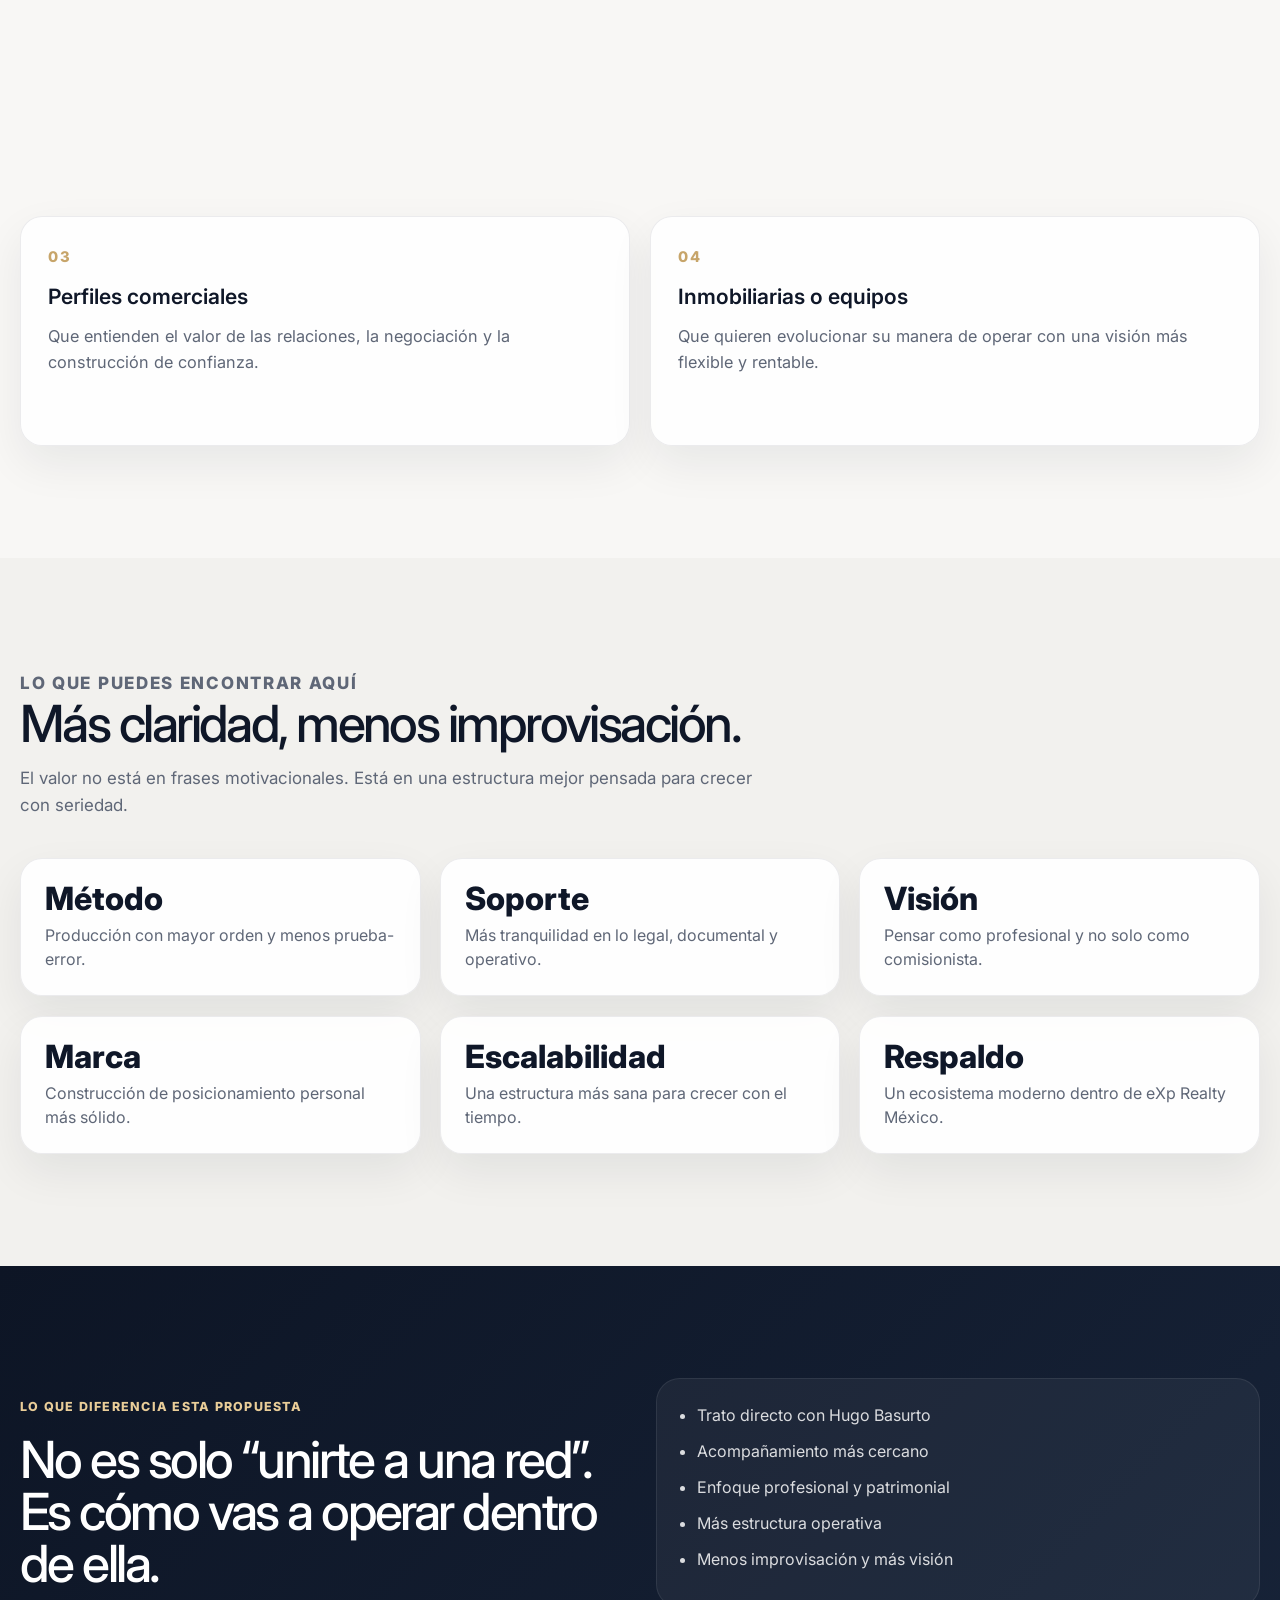
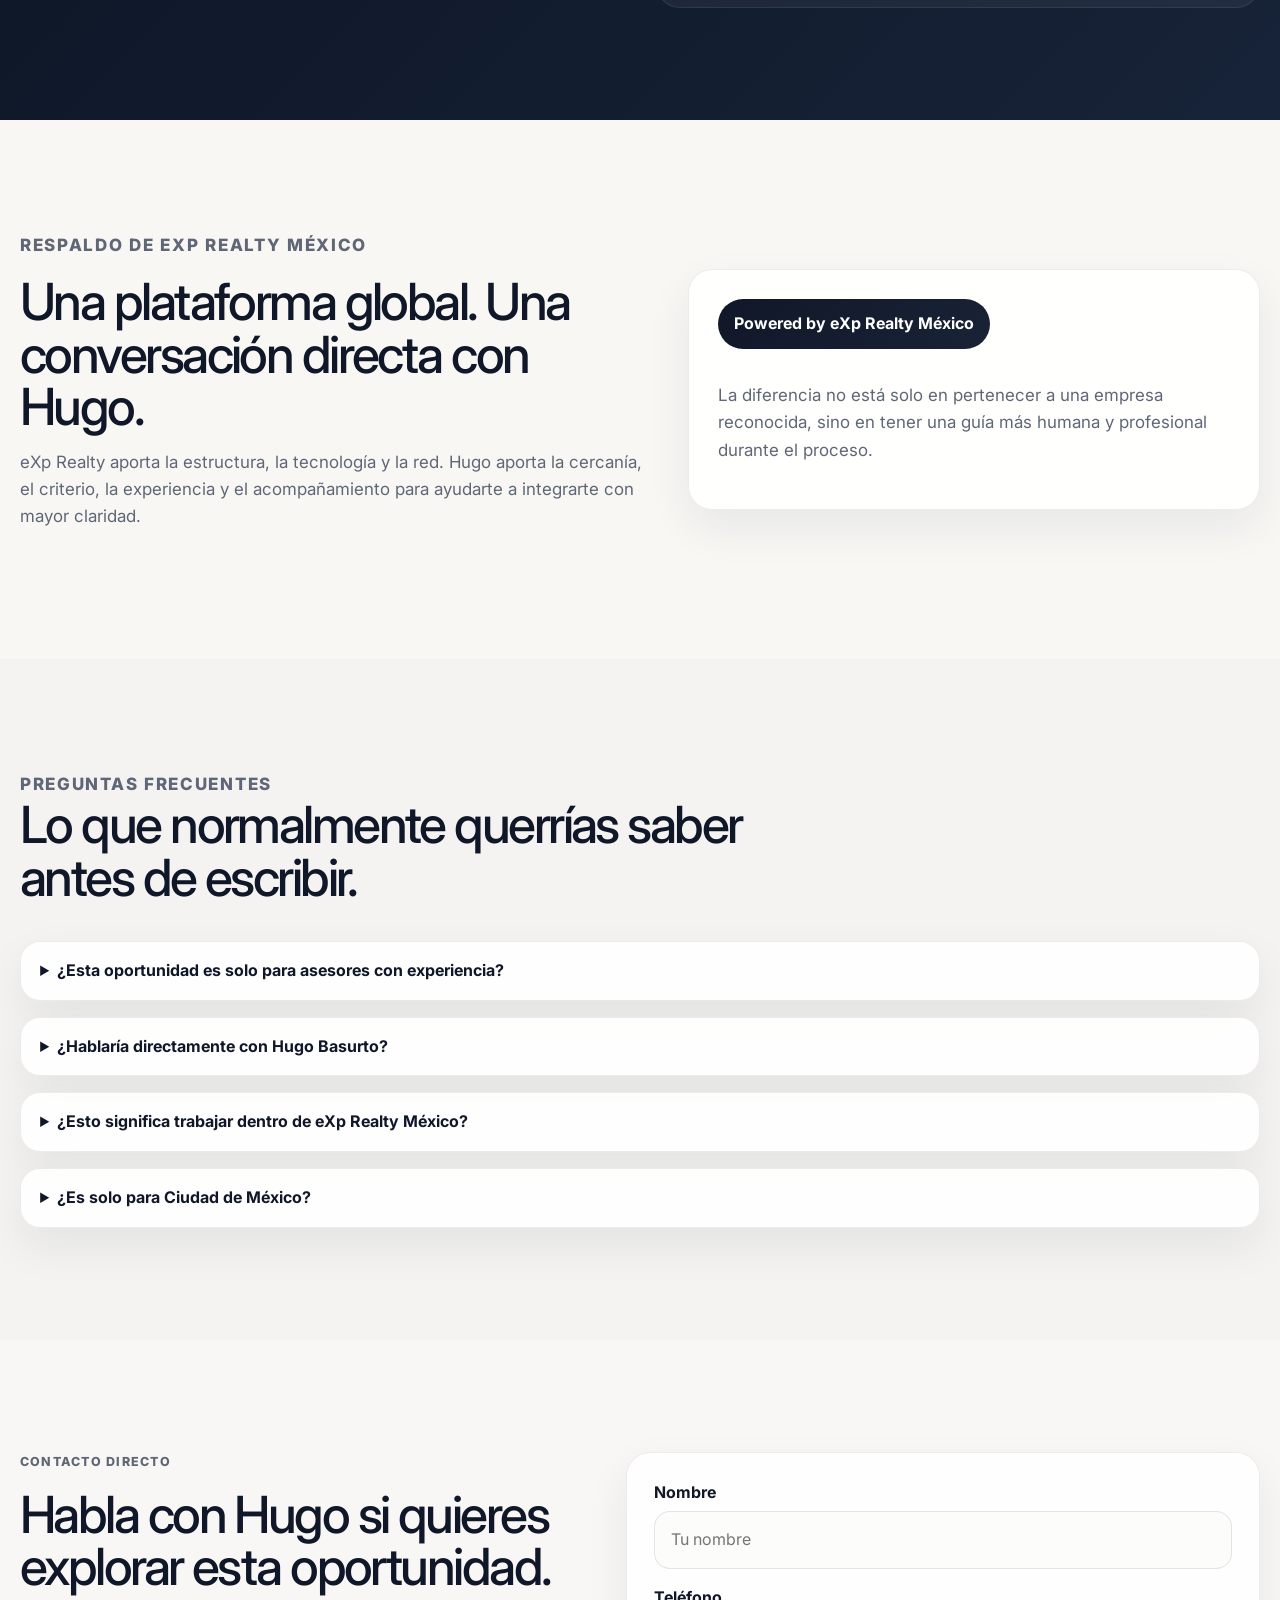
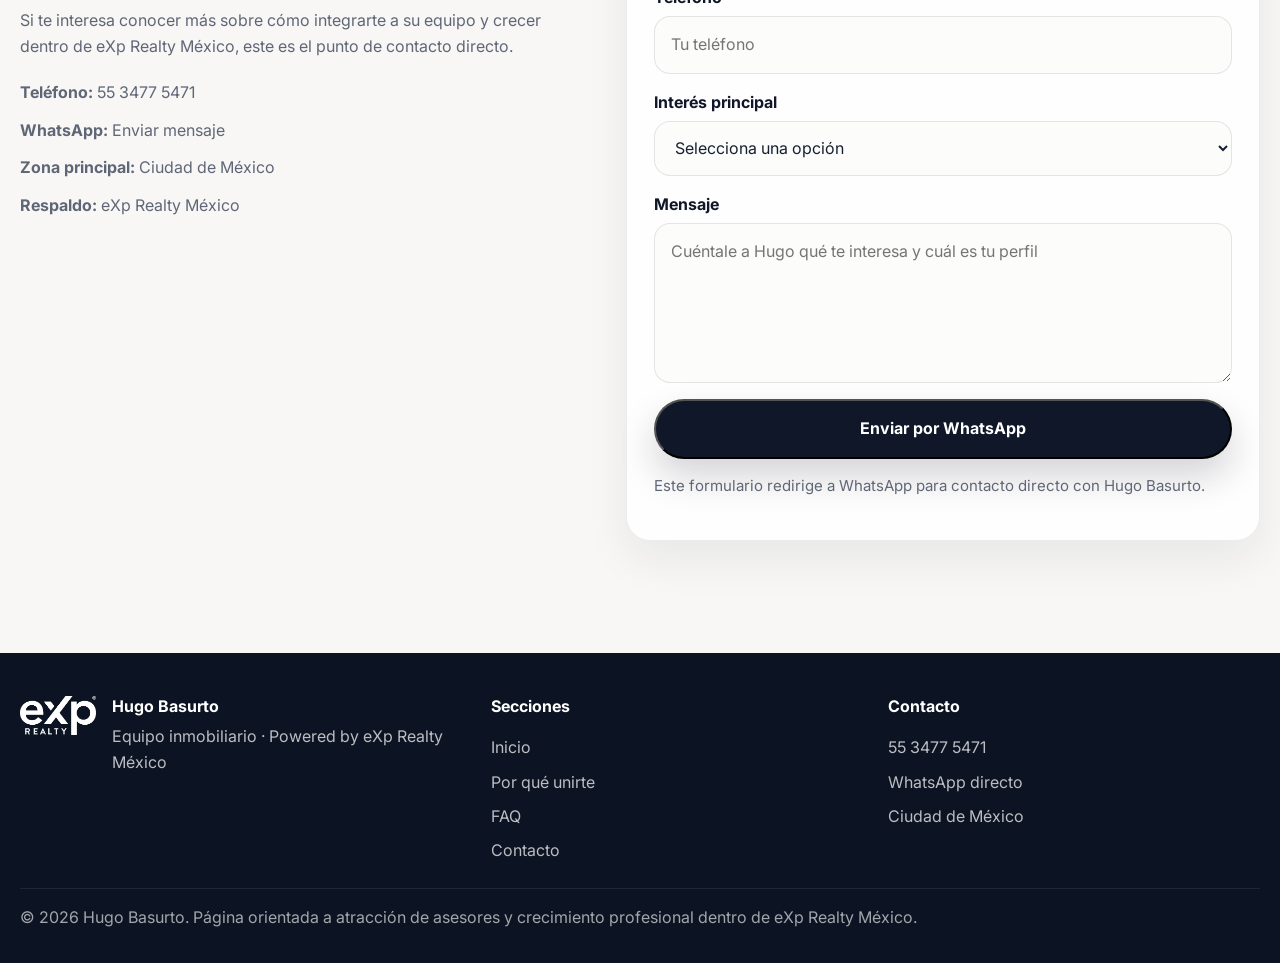
==== commit f45182a4: "fix favicon" ====
--- a/unete-equipo.html
+++ b/unete-equipo.html
@@ -30,7 +30,7 @@
   <link rel="preconnect" href="https://fonts.gstatic.com" crossorigin />
   <link href="https://fonts.googleapis.com/css2?family=Inter:wght@400;500;600;700;800&display=swap" rel="stylesheet" />
   <link rel="stylesheet" href="styles.css" />
-  <link rel="icon" href="favicon.ico" sizes="any">
+  <link rel="icon" href="./favicon.ico" sizes="any">
 
   <script type="application/ld+json">
   {
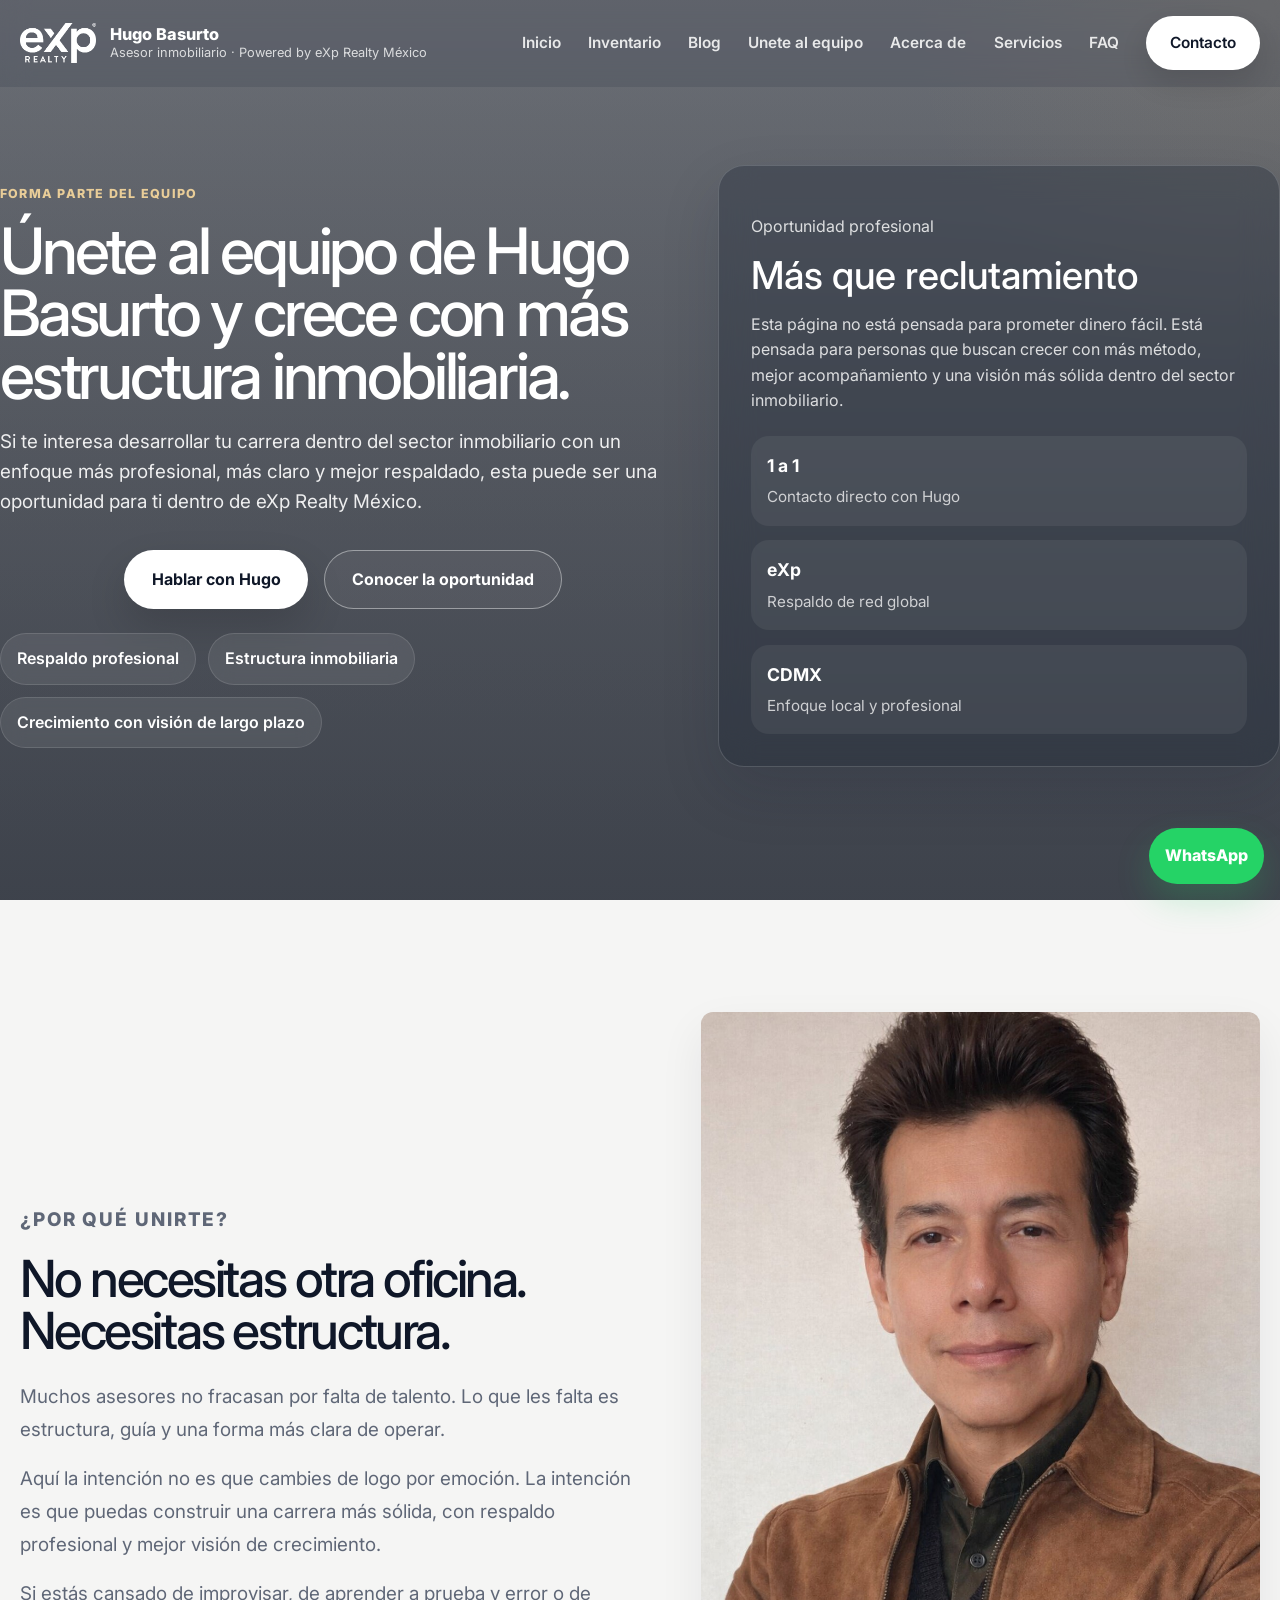
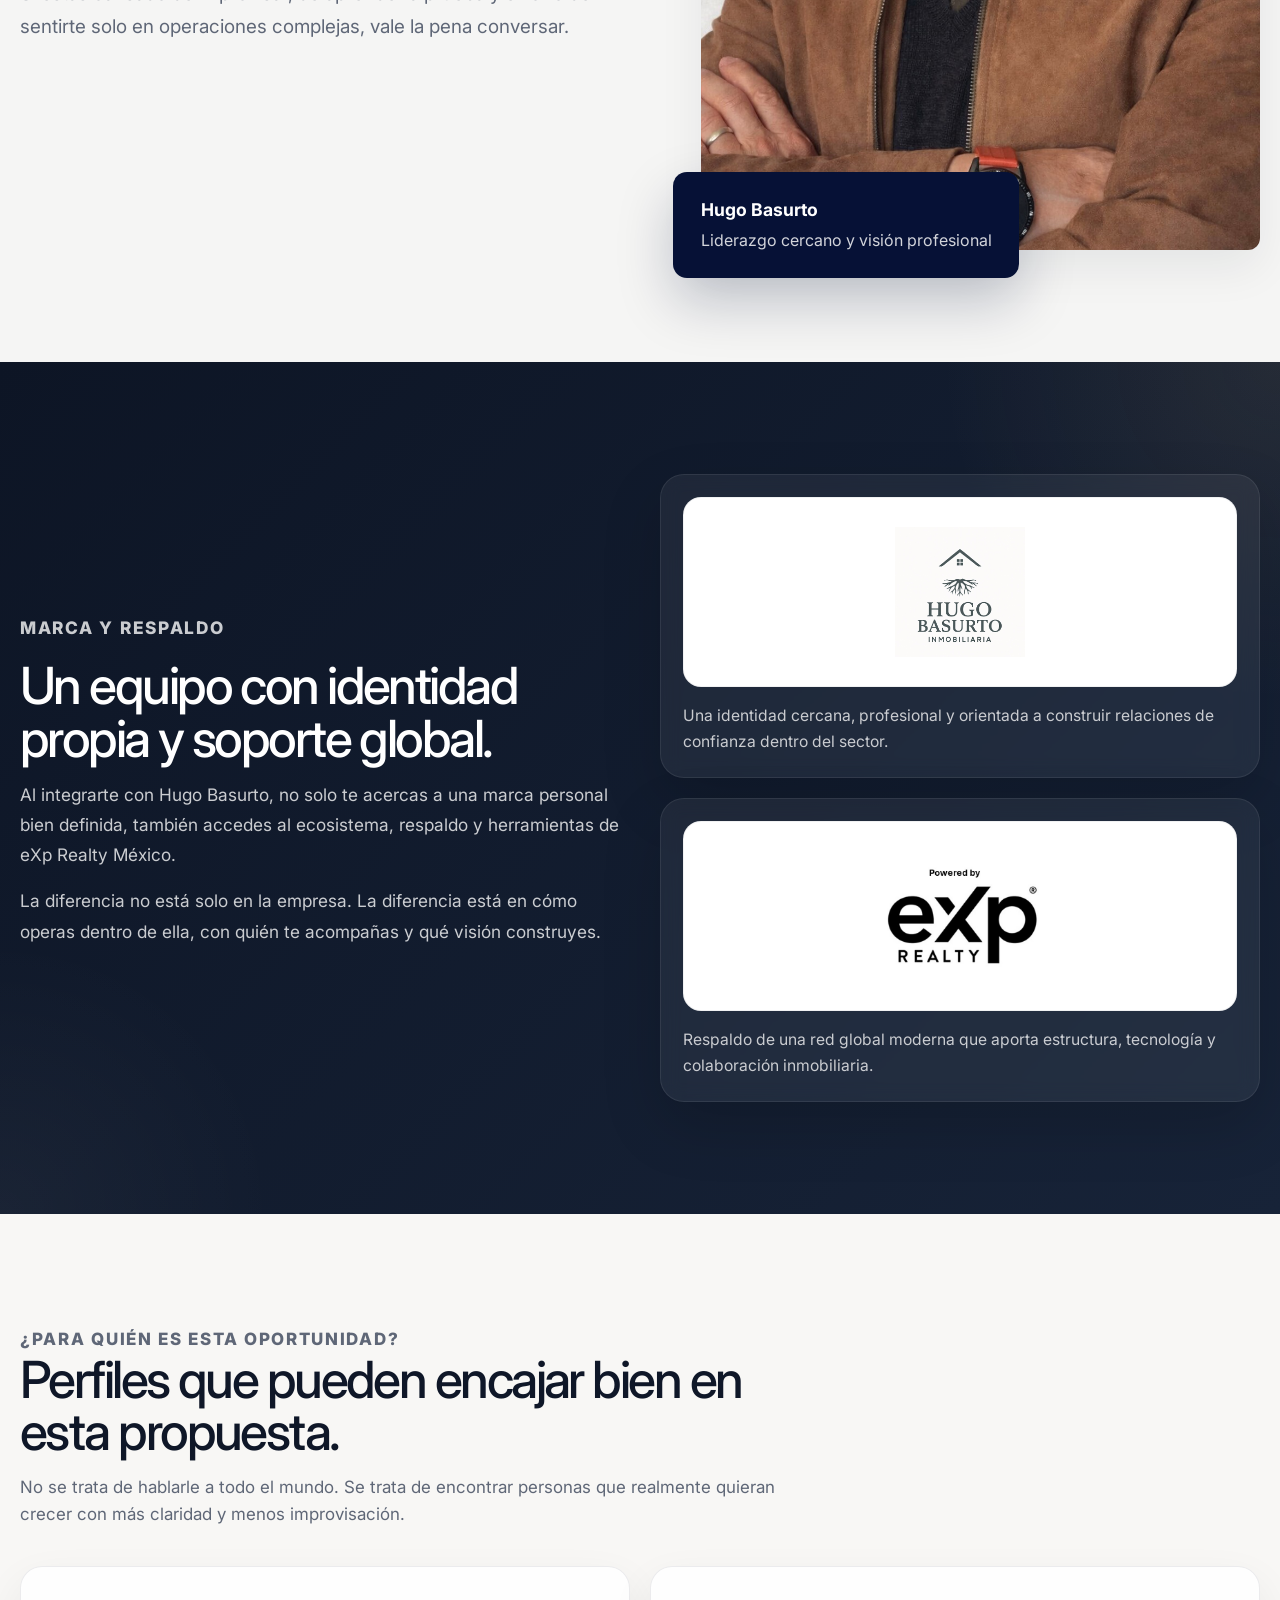
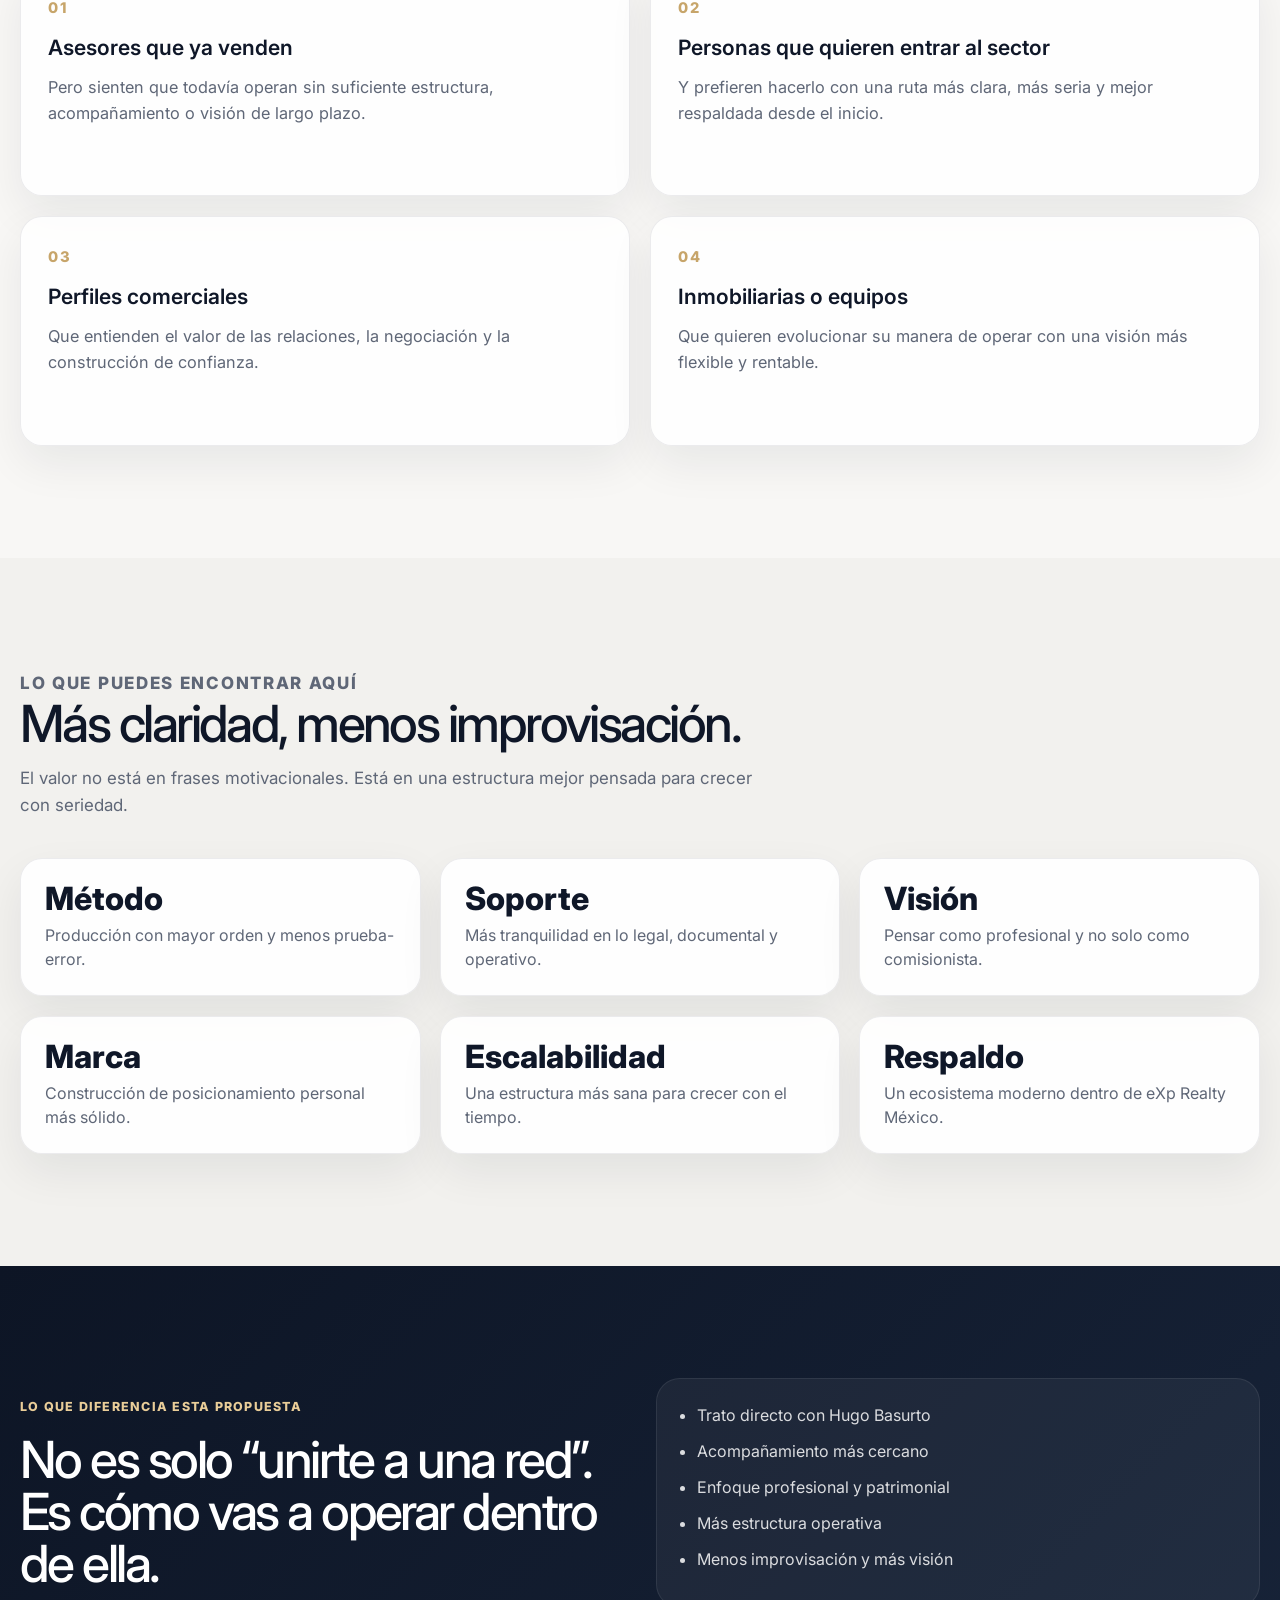
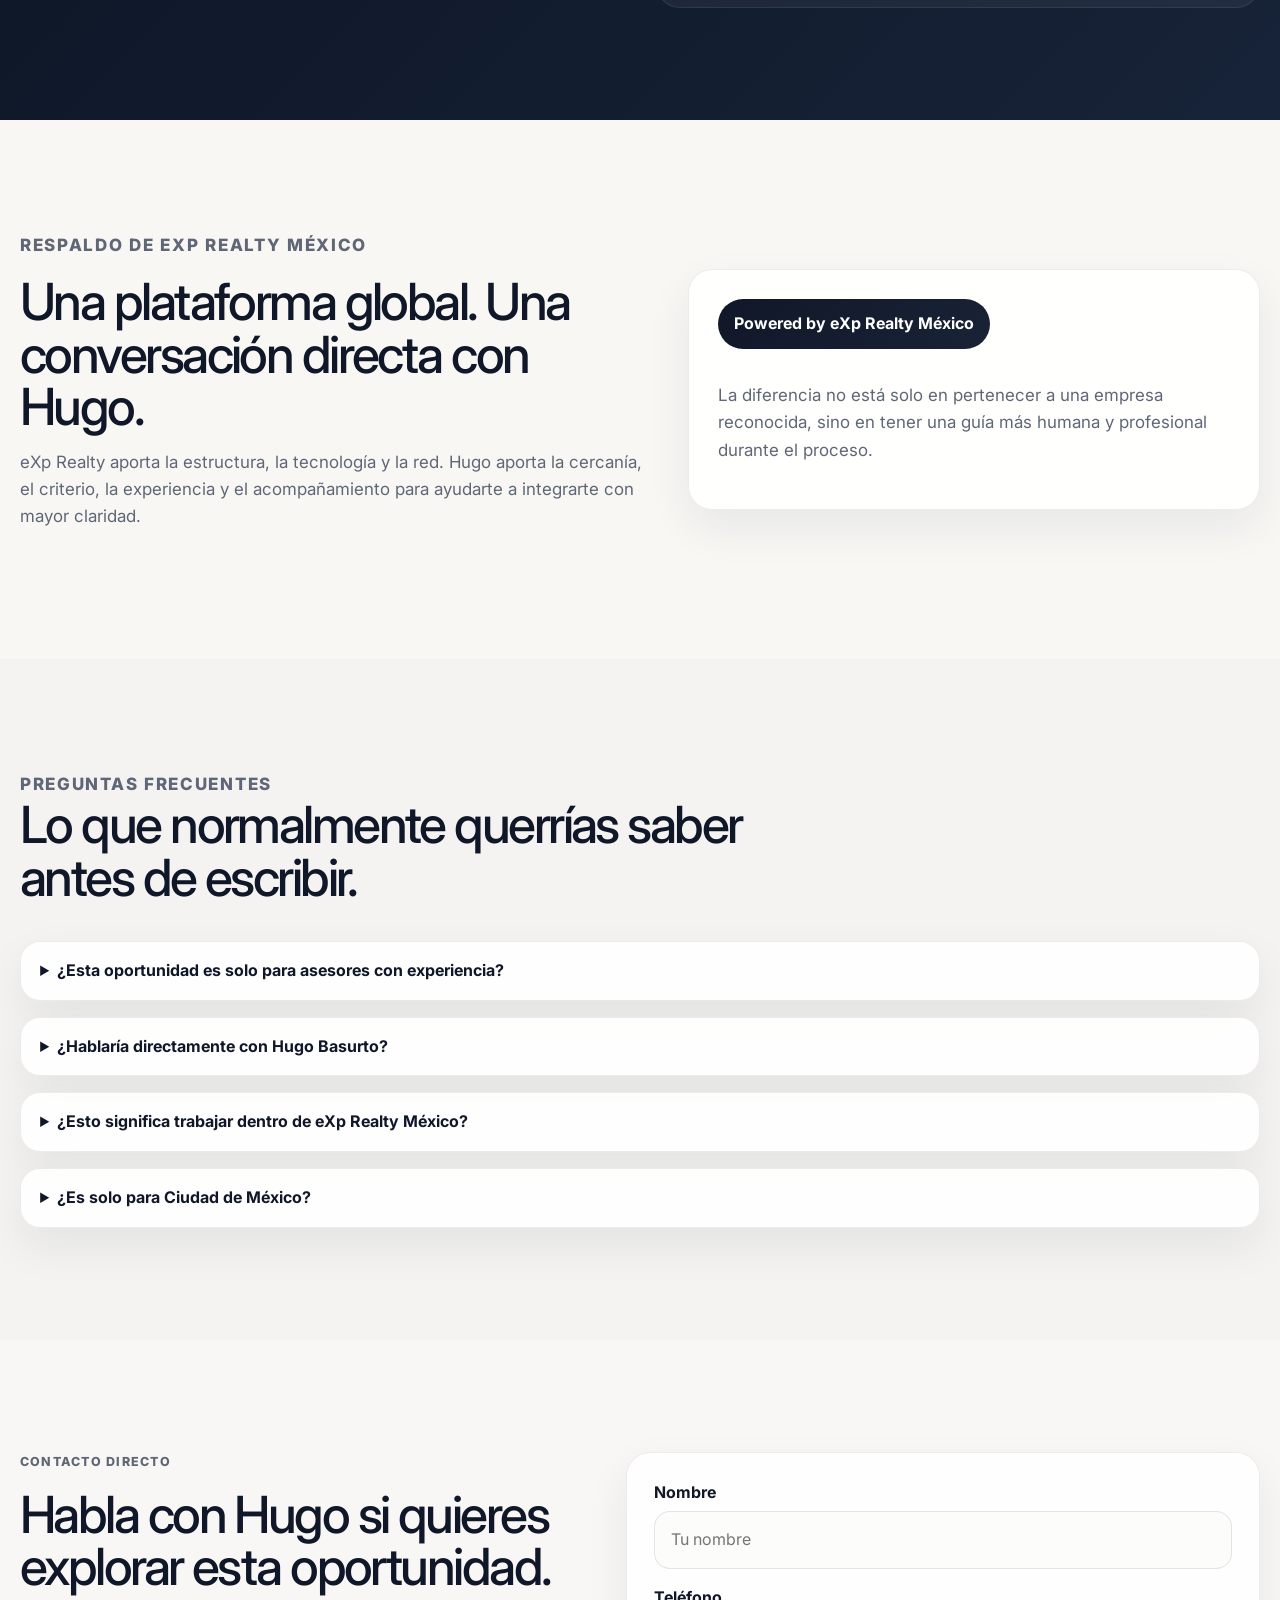
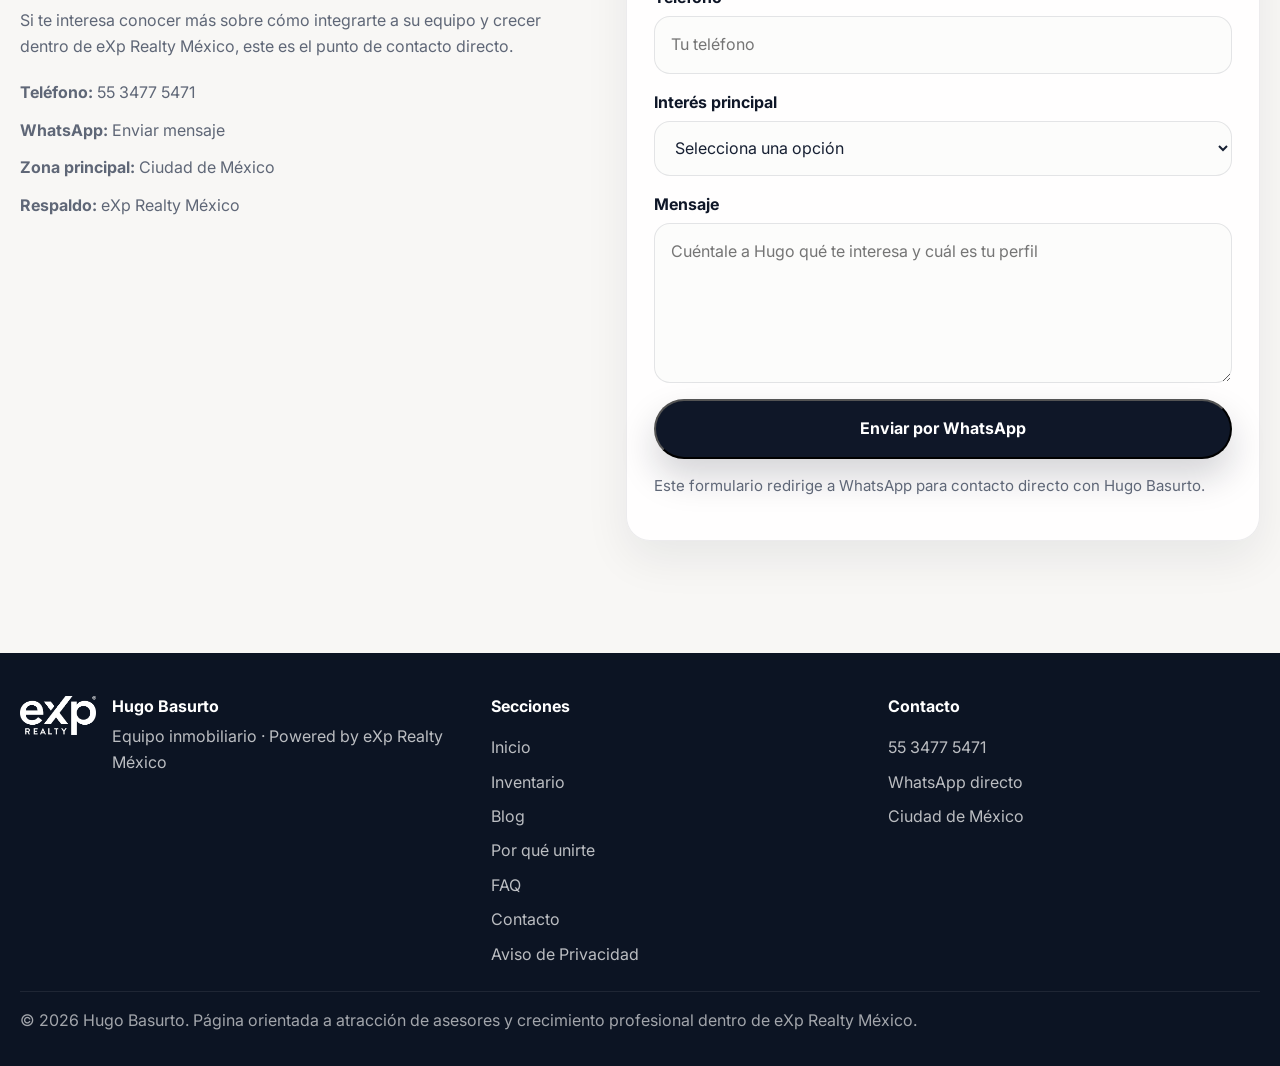
==== commit cfa9b3eb: "add aviso, add invetario, add blog" ====
--- a/unete-equipo.html
+++ b/unete-equipo.html
@@ -10,6 +10,7 @@
   <meta name="author" content="Ricardo Kelebra" />
   <meta name="robots" content="index,follow,max-image-preview:large,max-snippet:-1,max-video-preview:-1" />
   <meta name="theme-color" content="#0f1728" />
+  <meta name="google-site-verification" content="TU_CODIGO_DE_VERIFICACION_AQUI" />
 
   <link rel="canonical" href="https://www.raiceshogarfeliz.com/unete-equipo" />
 
@@ -122,6 +123,8 @@
 
       <nav class="site-nav">
         <a href="./index.html">Inicio</a>
+        <a href="https://www.pincali.com/inmobiliarios/hugob_17" target="_blank">Inventario</a>
+        <a href="blog.html">Blog</a>
         <a href="./unete-equipo.html">Unete al equipo</a>
         <a href="./index.html#sobre-hugo">Acerca de</a>
         <a href="./index.html#servicios">Servicios</a>
@@ -477,10 +480,13 @@
 
       <div class="footer-column">
         <h3>Secciones</h3>
-        <a href="#inicio">Inicio</a>
+        <a href="./index.html">Inicio</a>
+        <a href="https://www.pincali.com/inmobiliarios/hugob_17" target="_blank">Inventario</a>
+        <a href="blog.html">Blog</a>
         <a href="#porque-unirte">Por qué unirte</a>
         <a href="#faq">FAQ</a>
         <a href="#contacto">Contacto</a>
+        <a href="Aviso_de_Privacidad_%20Hugo_Basurtoc.pdf" target="_blank">Aviso de Privacidad</a>
       </div>
 
       <div class="footer-column">
